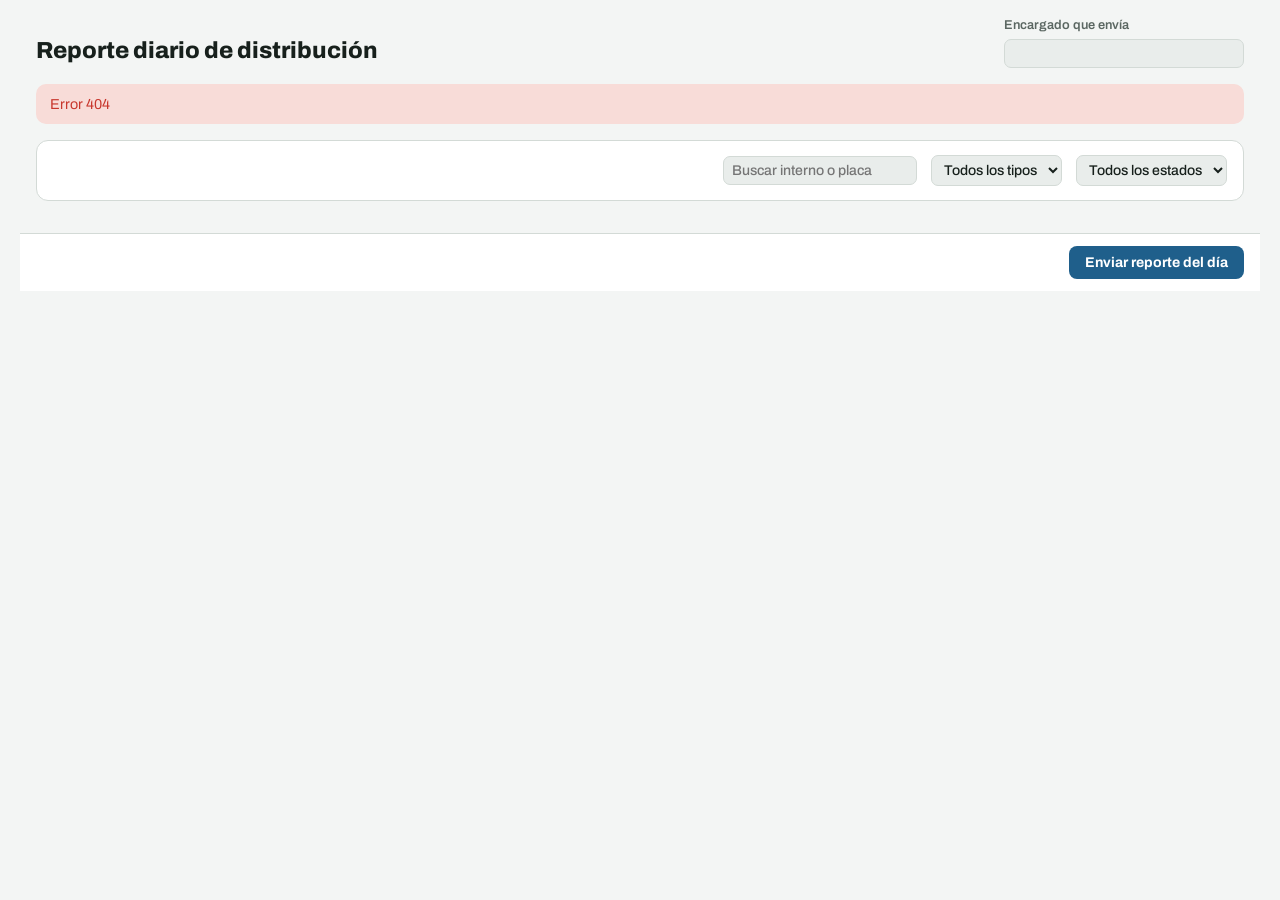
==== static/index.html @ 4ac9831a "Por terminal: arrastrar bus para cambiar terminal y doble click para cambiar estado Co-Authored-By: " ====
<!doctype html>
<html lang="es">
<head>
<meta charset="utf-8">
<meta name="viewport" content="width=device-width,initial-scale=1,viewport-fit=cover">
<title>Reporte diario · Control de Flota</title>
<link rel="preconnect" href="https://fonts.googleapis.com">
<link rel="stylesheet" href="https://fonts.googleapis.com/css2?family=Archivo:wght@400;500;600;700;800&family=IBM+Plex+Mono:wght@400;500;600&display=swap">
<link rel="stylesheet" href="/static/base.css">
<style>
.head{display:flex;flex-wrap:wrap;gap:12px 24px;align-items:flex-end;justify-content:space-between}
.head h1{font-size:1.45rem;font-weight:800}
.head .fecha{font:600 1rem var(--f-mono)}
.sum{display:flex;gap:8px;flex-wrap:wrap;align-items:center}
.tools{display:flex;flex-wrap:wrap;gap:10px 14px;align-items:center;justify-content:space-between}
.tools .row{align-items:center}
.cambio{box-shadow:inset 3px 0 0 var(--warn)}
.send{position:sticky;bottom:0;z-index:10;background:var(--surface);border-top:1px solid var(--line);margin:0 -16px -48px;padding:12px 16px;display:flex;gap:12px;align-items:center;justify-content:space-between;flex-wrap:wrap}

/* A · Tabla */
#vA td select,#vA td input{width:100%}
#vA td.obs{min-width:180px}
#vA tr.mt td:first-child{box-shadow:inset 3px 0 0 var(--mt)}
#vA tr.ok td:first-child{box-shadow:inset 3px 0 0 var(--ok)}

/* B · Tarjetas */
#vB{display:grid;grid-template-columns:repeat(auto-fill,minmax(220px,1fr));gap:10px}
.bus{background:var(--surface);border:1px solid var(--line);border-radius:12px;padding:10px 12px;display:flex;flex-direction:column;gap:8px;border-top:4px solid var(--ok)}
.bus.mt{border-top-color:var(--mt)}
.bus .t{display:flex;justify-content:space-between;align-items:baseline;gap:8px}
.bus .t b{font:700 1.3rem var(--f-mono)}
.bus .t span{font-size:.78rem;color:var(--muted)}
.seg{display:grid;grid-template-columns:1fr 1fr;border:1px solid var(--line);border-radius:8px;overflow:hidden}
.seg button{border:0;background:var(--surface2);color:var(--muted);font:700 .8rem var(--f-display);padding:8px 4px;cursor:pointer}
.seg button.on.o{background:var(--ok);color:#fff}
.seg button.on.m{background:var(--mt);color:#fff}
.bus input{width:100%}
.bus select{width:100%}

/* C · Por terminal */
#vC{display:grid;grid-template-columns:repeat(auto-fit,minmax(250px,1fr));gap:12px}
.col{background:var(--surface);border:1px solid var(--line);border-radius:12px;padding:10px;display:flex;flex-direction:column;gap:8px;min-height:120px}
.col h3{font-size:.95rem;display:flex;justify-content:space-between;align-items:center;gap:8px}
.col h3 small{font:500 .8rem var(--f-mono);color:var(--muted)}
.col .bar{height:6px;border-radius:3px;background:var(--mt-bg);overflow:hidden}
.col .bar i{display:block;height:100%;background:var(--ok)}
.chips{display:flex;flex-wrap:wrap;gap:6px}
.chip{font:600 .82rem var(--f-mono);border-radius:7px;padding:5px 8px;cursor:grab;border:1px solid transparent;touch-action:manipulation;user-select:none;-webkit-user-select:none;-webkit-touch-callout:none}
.chip.arrastrando{opacity:.35}
.fantasma{position:fixed;z-index:50;pointer-events:none;transform:translate(-50%,-50%) scale(1.15);box-shadow:0 6px 18px rgb(0 0 0 / .25)}
.col.destino{outline:2px dashed var(--accent);outline-offset:-2px;background:var(--accent-bg)}
.chip.ok{background:var(--ok-bg);color:var(--ok)}
.chip.mt{background:var(--mt-bg);color:var(--mt)}
.chip.ch{border-color:var(--warn)}
.chip.obs::after{content:"•";margin-left:3px}
.leyenda{display:flex;gap:12px;flex-wrap:wrap;font-size:.8rem;color:var(--muted)}
fieldset[disabled] .seg button,fieldset[disabled] .chip{cursor:default}
fieldset{border:0;padding:0;margin:0;min-width:0}
@media (max-width:640px){.send{padding:8px 16px;gap:6px}.send .note{display:none}.send .btn{width:100%;justify-content:center}.send .row{width:100%}}
</style>
</head>
<body>
<div class="wrap">
  <section class="head">
    <div>
      <h1>Reporte diario de distribución</h1>
      <div class="fecha" id="fecha"></div>
    </div>
    <div class="row">
      <label class="f">Encargado que envía<input id="encargado" maxlength="120" style="min-width:240px"></label>
      <label class="f" id="l-fecha" hidden>Fecha (administrador)<input type="date" id="sel-fecha"></label>
    </div>
  </section>
  <div id="estado" class="msg info" hidden></div>

  <section class="card pad tools">
    <p class="note" id="desc" style="margin:0;flex:1 1 300px"></p>
    <div class="row">
      <input type="search" id="buscar" placeholder="Buscar interno o placa" aria-label="Buscar">
      <select id="f-tipo" aria-label="Tipo de bus"><option value="">Todos los tipos</option></select>
      <select id="f-estado" aria-label="Estado"><option value="">Todos los estados</option><option>Operativo</option><option>Mantenimiento</option></select>
    </div>
  </section>

  <fieldset id="fs">
    <div id="vA" class="card scroll" hidden></div>
    <div id="vB" hidden></div>
    <div id="vC" hidden></div>
  </fieldset>

  <div class="send">
    <div class="sum" id="sum"></div>
    <div class="row" style="align-items:center"><span class="note" id="cambios"></span><button class="btn" id="enviar">Enviar reporte del día</button></div>
  </div>
</div>

<dialog id="dlg"><form method="dialog" style="display:flex;flex-direction:column;gap:10px">
  <h3 id="d-t"></h3><p class="note" id="d-s"></p>
  <label class="f">Terminal Real<select id="d-term"></select></label>
  <label class="f">Estado<select id="d-est"></select></label>
  <label class="f">Observación<input id="d-obs" maxlength="500"></label>
  <div class="row"><button class="btn" value="ok">Aplicar</button><button class="btn sec" value="cancel">Cancelar</button></div>
</form></dialog>

<script src="/static/comun.js"></script>
<script>
const DESC = {
  A: "Propuesta A: tabla igual a la hoja Base. Rápida en computador; cada fila se edita en línea con listas desplegables.",
  B: "Propuesta B: una tarjeta por bus con botón grande Operativo / Mantenimiento. Pensada para celular en el patio.",
  C: "Arrastra un bus a otra terminal para moverlo. Doble click cambia Operativo / Mantenimiento. Un click abre el detalle (observación). En celular: mantén presionado y arrastra.",
};
let yo, datos, filas = [], original = {}, vista = "C";  // interfaz elegida: C · Por terminal (A y B quedan en el historial de git)
const $ = id => document.getElementById(id);
const llave = f => f.terminal_real + "|" + f.operativo + "|" + (f.observacion || "");
const opts = (lista, v) => lista.map(o => `<option ${o === v ? "selected" : ""}>${esc(o)}</option>`).join("");

async function cargar(fecha) {
  datos = await api("/api/reporte" + (fecha ? "?fecha=" + fecha : ""));
  filas = datos.filas;
  original = Object.fromEntries(filas.map(f => [f.interno, llave(f)]));
  $("fecha").textContent = diaSemana(datos.fecha) + " " + fmtFecha(datos.fecha);
  $("sel-fecha").value = datos.fecha;
  const tipos = [...new Set(filas.map(f => f.tipo_bus))].sort();
  $("f-tipo").innerHTML = '<option value="">Todos los tipos</option>' + tipos.map(t => `<option>${esc(t)}</option>`).join("");
  const est = $("estado");
  est.hidden = false;
  if (datos.existe) {
    const r = datos.reporte;
    est.className = "msg ok";
    est.textContent = `Reporte enviado a las ${r.hora} por ${r.encargado}` + (r.modificado_por ? ` · corregido por ${r.modificado_por}` : "") +
      (datos.puede_editar ? ". Como administrador puedes corregirlo." : ". Ya no se puede modificar; solo un administrador puede corregirlo.");
    $("encargado").value = r.encargado;
  } else {
    est.className = "msg info";
    est.textContent = datos.prellenado_desde
      ? `Datos prellenados con el reporte del ${diaSemana(datos.prellenado_desde)} ${fmtFecha(datos.prellenado_desde)}. Cambia solo lo que se movió y envía.`
      : "Primer reporte: datos prellenados con la distribución del Excel (Patio Real / Observación).";
    $("encargado").value = yo.nombre;
  }
  $("fs").disabled = !datos.puede_editar;
  $("encargado").disabled = !datos.puede_editar;
  $("enviar").hidden = !datos.puede_editar;
  $("enviar").textContent = datos.existe ? "Guardar corrección" : "Enviar reporte del día";
  pintar();
}

function visibles() {
  const q = $("buscar").value.trim().toUpperCase(), t = $("f-tipo").value, e = $("f-estado").value;
  return filas.filter(f => (!q || f.interno.includes(q) || f.placa.includes(q)) && (!t || f.tipo_bus === t) && (!e || f.operativo === e));
}

function resumen() {
  const op = filas.filter(f => f.operativo === "Operativo").length, mt = filas.length - op;
  const ch = filas.filter(f => original[f.interno] !== llave(f)).length;
  $("sum").innerHTML = `<span class="pill p-info">${filas.length} buses</span><span class="pill p-ok"><i></i>${op} operativos</span><span class="pill p-mt"><i></i>${mt} en mantenimiento</span>`;
  $("cambios").textContent = ch ? `${ch} cambio${ch > 1 ? "s" : ""} respecto al día anterior` : "Sin cambios respecto al día anterior";
}

function cambiar(interno, campo, valor) {
  const f = filas.find(x => x.interno === interno);
  f[campo] = valor;
  if (campo === "observacion") { resumen(); return; }  // sin repintar, para no perder el foco
  pintar();
}

function pintar() {
  ["A", "B", "C"].forEach(v => $("v" + v).hidden = v !== vista);
  $("desc").textContent = DESC[vista];
  const vs = visibles(), T = datos.terminales, E = datos.estados;
  const ch = f => original[f.interno] !== llave(f);
  if (vista === "A") {
    $("vA").innerHTML = `<table><thead><tr><th>Placa</th><th>Interno</th><th>Tipo bus</th><th>Tipo flota</th><th>Marca chasis</th><th>Terminal OP</th><th>Terminal Real</th><th>Operativo</th><th>Observación</th></tr></thead><tbody>` +
      vs.map(f => `<tr class="${f.operativo === "Operativo" ? "ok" : "mt"} ${ch(f) ? "cambio" : ""}" data-i="${esc(f.interno)}">
        <td class="mono">${esc(f.placa)}</td><td class="mono"><b>${esc(f.interno)}</b></td><td>${esc(f.tipo_bus)}</td><td>${esc(f.tipo_flota)}</td><td>${esc(f.marca_chasis)}</td><td>${esc(f.terminal_op)}</td>
        <td><select data-c="terminal_real" aria-label="Terminal Real ${esc(f.interno)}">${opts(T, f.terminal_real)}</select></td>
        <td><select data-c="operativo" aria-label="Estado ${esc(f.interno)}">${opts(E, f.operativo)}</select></td>
        <td class="obs"><input data-c="observacion" value="${esc(f.observacion)}" maxlength="500" aria-label="Observación ${esc(f.interno)}"></td></tr>`).join("") +
      `</tbody></table>`;
  } else if (vista === "B") {
    $("vB").innerHTML = vs.map(f => `<article class="bus ${f.operativo === "Operativo" ? "" : "mt"} ${ch(f) ? "cambio" : ""}" data-i="${esc(f.interno)}">
      <div class="t"><b>${esc(f.interno)}</b><span>${esc(f.placa)} · ${esc(f.tipo_bus)} · ${esc(f.marca_chasis)}</span></div>
      <div class="seg"><button type="button" class="o ${f.operativo === "Operativo" ? "on" : ""}" data-e="Operativo">Operativo</button><button type="button" class="m ${f.operativo === "Mantenimiento" ? "on" : ""}" data-e="Mantenimiento">Mantenimiento</button></div>
      <select data-c="terminal_real" aria-label="Terminal Real">${opts(T, f.terminal_real)}</select>
      <input data-c="observacion" value="${esc(f.observacion)}" placeholder="Observación" maxlength="500"></article>`).join("") || '<p class="note">Sin buses con ese filtro.</p>';
  } else {
    $("vC").innerHTML = T.map(t => {
      const g = vs.filter(f => f.terminal_real === t), op = g.filter(f => f.operativo === "Operativo").length;
      return `<section class="col" data-t="${esc(t)}"><h3>${esc(t)} <small>${op}/${g.length} operativos</small></h3>
        <div class="bar"><i style="width:${g.length ? op / g.length * 100 : 0}%"></i></div>
        <div class="chips">${g.map(f => `<button type="button" class="chip ${f.operativo === "Operativo" ? "ok" : "mt"} ${ch(f) ? "ch" : ""} ${f.observacion ? "obs" : ""}" data-i="${esc(f.interno)}" title="${esc(f.placa + " · " + f.tipo_bus + (f.observacion ? " · " + f.observacion : ""))}">${esc(f.interno)}</button>`).join("") || '<span class="note">Sin buses</span>'}</div></section>`;
    }).join("") + `<p class="note leyenda" style="grid-column:1/-1"><span class="pill p-ok"><i></i>Operativo</span><span class="pill p-mt"><i></i>Mantenimiento</span><span>Arrastra un bus a otra terminal para moverlo · doble click cambia Operativo / Mantenimiento · un click abre el detalle · borde amarillo: cambió respecto al día anterior · punto: tiene observación</span></p>`;
  }
  resumen();
}

// Eventos (delegados)
document.addEventListener("change", e => {
  const c = e.target.dataset.c, tr = e.target.closest("[data-i]");
  if (c && tr) cambiar(tr.dataset.i, c, e.target.value);
});
$("vB").addEventListener("click", e => {
  const b = e.target.closest("button[data-e]");
  if (b && !$("fs").disabled) cambiar(b.closest("[data-i]").dataset.i, "operativo", b.dataset.e);
});
let editando, tClick, arrastre = null, sinClick = false;
function abrirDetalle(interno) {
  editando = filas.find(f => f.interno === interno);
  $("d-t").textContent = "Bus " + editando.interno;
  $("d-s").textContent = `${editando.placa} · ${editando.tipo_bus} · ${editando.tipo_flota} · ${editando.marca_chasis}`;
  $("d-term").innerHTML = opts(datos.terminales, editando.terminal_real);
  $("d-est").innerHTML = opts(datos.estados, editando.operativo);
  $("d-obs").value = editando.observacion || "";
  $("dlg").showModal();
}
// Un click abre el detalle (espera un instante por si es doble click); doble click alterna el estado.
$("vC").addEventListener("click", e => {
  const b = e.target.closest(".chip");
  if (!b || $("fs").disabled) return;
  if (sinClick) { sinClick = false; return; }
  clearTimeout(tClick);
  if (e.detail > 1) return;
  tClick = setTimeout(() => abrirDetalle(b.dataset.i), 260);
});
$("vC").addEventListener("dblclick", e => {
  const b = e.target.closest(".chip");
  if (!b || $("fs").disabled) return;
  clearTimeout(tClick);
  const f = filas.find(x => x.interno === b.dataset.i);
  cambiar(f.interno, "operativo", f.operativo === "Operativo" ? "Mantenimiento" : "Operativo");
});
// Arrastrar: con mouse al mover; en pantalla táctil, manteniendo presionado medio segundo.
$("vC").addEventListener("pointerdown", e => {
  const b = e.target.closest(".chip");
  if (!b || $("fs").disabled || e.button > 0) return;
  arrastre = {b, x: e.clientX, y: e.clientY, activo: false, tactil: e.pointerType !== "mouse"};
  if (arrastre.tactil) arrastre.t = setTimeout(() => iniciarArrastre(e.clientX, e.clientY), 450);
});
function iniciarArrastre(x, y) {
  if (!arrastre) return;
  arrastre.activo = true;
  clearTimeout(tClick);
  const g = arrastre.b.cloneNode(true);
  g.classList.add("fantasma"); g.style.left = x + "px"; g.style.top = y + "px";
  document.body.appendChild(g); arrastre.g = g;
  arrastre.b.classList.add("arrastrando");
  if (navigator.vibrate) navigator.vibrate(20);
}
function columnaEn(x, y) { const el = document.elementFromPoint(x, y); return el && el.closest("#vC .col"); }
document.addEventListener("pointermove", e => {
  if (!arrastre) return;
  const d = Math.hypot(e.clientX - arrastre.x, e.clientY - arrastre.y);
  if (!arrastre.activo) {
    if (arrastre.tactil) { if (d > 10) { clearTimeout(arrastre.t); arrastre = null; } return; }  // estaba desplazando la página
    if (d < 6) return;
    iniciarArrastre(e.clientX, e.clientY);
  }
  arrastre.g.style.left = e.clientX + "px"; arrastre.g.style.top = e.clientY + "px";
  document.querySelectorAll("#vC .col.destino").forEach(c => c.classList.remove("destino"));
  const c = columnaEn(e.clientX, e.clientY);
  if (c) c.classList.add("destino");
});
document.addEventListener("touchmove", e => { if (arrastre && arrastre.activo) e.preventDefault(); }, {passive: false});
function terminarArrastre(e, soltar) {
  if (!arrastre) return;
  clearTimeout(arrastre.t);
  const a = arrastre; arrastre = null;
  if (!a.activo) return;
  sinClick = true; setTimeout(() => sinClick = false, 400);
  a.g.remove(); a.b.classList.remove("arrastrando");
  document.querySelectorAll("#vC .col.destino").forEach(c => c.classList.remove("destino"));
  const c = soltar && columnaEn(e.clientX, e.clientY);
  if (c && c.dataset.t) cambiar(a.b.dataset.i, "terminal_real", c.dataset.t);
}
document.addEventListener("pointerup", e => terminarArrastre(e, true));
document.addEventListener("pointercancel", e => terminarArrastre(e, false));
$("vC").addEventListener("contextmenu", e => { if (e.target.closest(".chip")) e.preventDefault(); });
$("dlg").addEventListener("close", () => {
  if ($("dlg").returnValue !== "ok" || !editando) return;
  Object.assign(editando, {terminal_real: $("d-term").value, operativo: $("d-est").value, observacion: $("d-obs").value});
  pintar();
});
["buscar", "f-tipo", "f-estado"].forEach(id => $(id).addEventListener("input", pintar));
$("sel-fecha").addEventListener("change", e => e.target.value && cargar(e.target.value).catch(x => alert(x.message)));

$("enviar").onclick = async () => {
  const nombre = $("encargado").value.trim();
  if (!nombre) { alert("Escribe el nombre del encargado que envía el reporte."); return; }
  const msg = datos.existe ? "¿Guardar la corrección de este reporte?" : `¿Enviar el reporte del ${fmtFecha(datos.fecha)}? Solo se permite un envío por día.`;
  if (!confirm(msg)) return;
  $("enviar").disabled = true;
  try {
    await api("/api/reporte", {fecha: datos.fecha, encargado: nombre,
      filas: filas.map(f => ({interno: f.interno, terminal_real: f.terminal_real, operativo: f.operativo, observacion: f.observacion}))});
    await cargar(datos.fecha);
    window.scrollTo({top: 0, behavior: "smooth"});
  } catch (x) { alert(x.message); }
  $("enviar").disabled = false;
};
window.addEventListener("beforeunload", e => {
  if (datos && datos.puede_editar && !datos.existe && filas.some(f => original[f.interno] !== llave(f))) e.preventDefault();
});

(async () => {
  try {
    yo = await barra("/");
    if (yo.rol === "admin") { $("l-fecha").hidden = false; }
    $("sel-fecha").max = new Date().toISOString().slice(0, 10);
    await cargar();
  } catch (x) { $("estado").hidden = false; $("estado").className = "msg err"; $("estado").textContent = x.message; }
})();
</script>
</body>
</html>
---- static/base.css ----
:root{
  --bg:#f3f5f4; --surface:#ffffff; --surface2:#e9edeb; --fg:#17201c; --muted:#5b6762; --line:#d3dad6;
  --accent:#1f5f8b; --accent-fg:#ffffff; --accent-bg:#dbe9f3;
  --ok:#1e8a4c; --ok-bg:#dcf1e4; --mt:#c8372d; --mt-bg:#f8dcd8; --warn:#a87900; --warn-bg:#fbf0cc;
  --t1:#1f5f8b; --t2:#7a4fb0; --t3:#c06a12; --t4:#6b7470;
  --f-display:"Archivo","Helvetica Neue",Arial,sans-serif;
  --f-mono:"IBM Plex Mono",ui-monospace,Menlo,Consolas,monospace;
}
@media (prefers-color-scheme: dark){:root:not([data-theme="light"]){
  --bg:#101513; --surface:#18201d; --surface2:#212b27; --fg:#e6ece9; --muted:#97a39e; --line:#2e3a35;
  --accent:#6fb2e0; --accent-fg:#0d1a24; --accent-bg:#1a2d3b;
  --ok:#4cc97f; --ok-bg:#173826; --mt:#f0705f; --mt-bg:#43201c; --warn:#f0c33c; --warn-bg:#3b3114;
  --t1:#6fb2e0; --t2:#b38ee6; --t3:#f0a050; --t4:#9aa5a0; color-scheme:dark }}
:root[data-theme="dark"]{
  --bg:#101513; --surface:#18201d; --surface2:#212b27; --fg:#e6ece9; --muted:#97a39e; --line:#2e3a35;
  --accent:#6fb2e0; --accent-fg:#0d1a24; --accent-bg:#1a2d3b;
  --ok:#4cc97f; --ok-bg:#173826; --mt:#f0705f; --mt-bg:#43201c; --warn:#f0c33c; --warn-bg:#3b3114;
  --t1:#6fb2e0; --t2:#b38ee6; --t3:#f0a050; --t4:#9aa5a0; color-scheme:dark }
*{box-sizing:border-box}
[hidden]{display:none!important}
html{-webkit-text-size-adjust:100%}
body{margin:0;background:var(--bg);color:var(--fg);font-family:var(--f-display);font-size:15px;line-height:1.45}
.wrap{max-width:1240px;margin:0 auto;padding-block:16px 48px;padding-left:max(16px,env(safe-area-inset-left,0px));padding-right:max(16px,env(safe-area-inset-right,0px));display:flex;flex-direction:column;gap:16px}
h1,h2,h3{margin:0;text-wrap:balance}
.mono{font-family:var(--f-mono);font-variant-numeric:tabular-nums}
.muted{color:var(--muted)}
.note{font-size:.85rem;color:var(--muted);margin:0}

/* Barra superior */
.top{position:sticky;top:0;z-index:20;background:var(--surface);border-bottom:1px solid var(--line)}
.top .in{max-width:1240px;margin:0 auto;padding:10px 16px;display:flex;gap:12px 20px;align-items:center;flex-wrap:wrap}
.brand{font-weight:800;font-size:1.05rem;letter-spacing:-.01em;display:flex;gap:8px;align-items:center}
.brand svg{width:22px;height:22px;color:var(--accent)}
.nav{display:flex;gap:4px;flex-wrap:wrap}
.nav a{color:var(--fg);text-decoration:none;font-weight:600;font-size:.9rem;padding:6px 12px;border-radius:8px}
.nav a[aria-current="page"]{background:var(--accent-bg);color:var(--accent)}
.who{margin-left:auto;display:flex;gap:8px;align-items:center;font-size:.85rem;color:var(--muted)}
.linkbtn{background:none;border:0;color:var(--accent);font:600 .85rem var(--f-display);cursor:pointer;padding:4px}

.card{background:var(--surface);border:1px solid var(--line);border-radius:12px}
.pad{padding:14px 16px}
.tabs{display:flex;gap:6px;flex-wrap:wrap}
.tabs button{font:600 .9rem var(--f-display);border:1px solid var(--line);background:var(--surface2);color:var(--fg);padding:8px 14px;border-radius:999px;cursor:pointer}
.tabs button[aria-selected="true"]{background:var(--accent);color:var(--accent-fg);border-color:var(--accent)}
.btn{font:700 .88rem var(--f-display);border:0;border-radius:8px;padding:9px 16px;cursor:pointer;background:var(--accent);color:var(--accent-fg);white-space:nowrap;text-decoration:none;display:inline-flex;align-items:center;gap:6px}
.btn.sec{background:var(--surface2);color:var(--fg);border:1px solid var(--line)}
.btn[disabled]{opacity:.5;cursor:default}
button:focus-visible,select:focus-visible,input:focus-visible,a:focus-visible{outline:2px solid var(--accent);outline-offset:2px}
select,input,textarea{font:500 .88rem var(--f-display);color:var(--fg);background:var(--surface2);border:1px solid var(--line);border-radius:7px;padding:6px 8px;max-width:100%}
label.f{display:flex;flex-direction:column;gap:4px;font-size:.8rem;color:var(--muted);font-weight:600}
.row{display:flex;flex-wrap:wrap;gap:10px 14px;align-items:flex-end}
.pill{display:inline-flex;align-items:center;gap:6px;font:600 .78rem var(--f-display);padding:3px 10px;border-radius:999px;white-space:nowrap}
.pill i{width:8px;height:8px;border-radius:50%;display:inline-block;background:currentColor}
.p-ok{background:var(--ok-bg);color:var(--ok)} .p-mt{background:var(--mt-bg);color:var(--mt)}
.p-warn{background:var(--warn-bg);color:var(--warn)} .p-info{background:var(--accent-bg);color:var(--accent)}
.msg{padding:10px 14px;border-radius:10px;font-size:.9rem}
.msg.ok{background:var(--ok-bg);color:var(--ok)} .msg.err{background:var(--mt-bg);color:var(--mt)}
.msg.info{background:var(--accent-bg);color:var(--accent)} .msg.warn{background:var(--warn-bg);color:var(--warn)}
.scroll{overflow-x:auto;-webkit-overflow-scrolling:touch}
table{border-collapse:collapse;width:100%}
th,td{text-align:left;padding:7px 8px;border-bottom:1px solid var(--line);font-size:.86rem;vertical-align:middle}
th{font-size:.74rem;text-transform:uppercase;letter-spacing:.05em;color:var(--muted);font-weight:700;background:var(--surface);position:sticky;top:0}
dialog{border:1px solid var(--line);border-radius:12px;background:var(--surface);color:var(--fg);padding:18px;max-width:min(420px,calc(100vw - 32px))}
dialog::backdrop{background:rgb(0 0 0 / .4)}
.kpis{display:grid;grid-template-columns:repeat(auto-fit,minmax(150px,1fr));gap:10px}
.kpi{background:var(--surface);border:1px solid var(--line);border-radius:12px;padding:12px 14px}
.kpi span{display:block;font-size:.74rem;text-transform:uppercase;letter-spacing:.06em;color:var(--muted);font-weight:700}
.kpi b{font:700 1.7rem var(--f-mono);font-variant-numeric:tabular-nums}
.kpi small{display:block;color:var(--muted);font-size:.8rem}
@media (max-width:640px){.top{position:static}.who{margin-left:0;flex-wrap:wrap}}
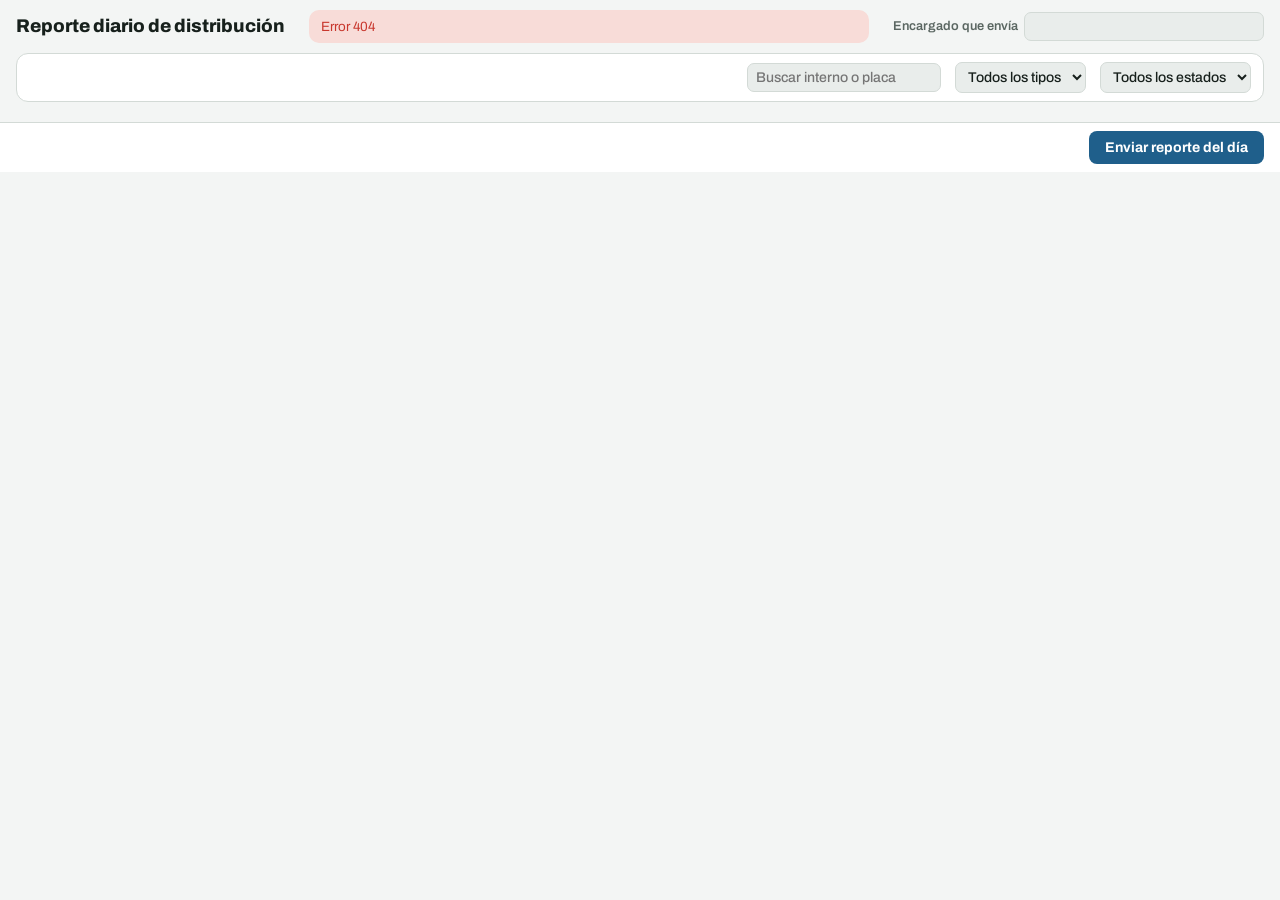
==== commit 133733ee: "Por terminal a pantalla completa: columnas proporcionales a la cantidad de buses Co-Authored-By: Cla" ====
--- a/static/index.html
+++ b/static/index.html
@@ -57,21 +57,42 @@
 fieldset[disabled] .seg button,fieldset[disabled] .chip{cursor:default}
 fieldset{border:0;padding:0;margin:0;min-width:0}
 @media (max-width:640px){.send{padding:8px 16px;gap:6px}.send .note{display:none}.send .btn{width:100%;justify-content:center}.send .row{width:100%}}
+
+/* Pantalla completa para la vista Por terminal */
+.wrap.ancha{max-width:none;gap:10px;padding-block:10px 0}
+.head{align-items:center;flex-wrap:nowrap}
+.head .tit{display:flex;flex-direction:column;flex:none}
+.head h1{font-size:1.15rem}
+.head .fecha{font-size:.88rem}
+.head #estado{flex:1 1 auto;padding:7px 12px;font-size:.84rem;min-width:0}
+.head .row{flex:none}
+.head label.f{flex-direction:row;align-items:center;gap:6px}
+.tools.card.pad{padding:8px 12px}
+@media (max-width:900px){.head{flex-wrap:wrap}.head #estado{flex-basis:100%;order:3}.head .row{flex:1 1 100%}.head label.f{flex-direction:column;align-items:stretch}.head input{min-width:0 !important;width:100%}}
+#vC{display:flex !important;gap:10px;align-items:stretch}
+#vC[hidden]{display:none !important}
+#vC .col{flex-basis:0;min-width:170px;min-height:calc(100vh - 250px)}
+#vC .chips{display:grid;grid-template-columns:repeat(auto-fill,minmax(clamp(54px,4.2vw,84px),1fr));gap:clamp(4px,.4vw,8px);align-content:start;flex:1}
+#vC .chip{padding:clamp(5px,.55vw,11px) 0;text-align:center;font-size:clamp(.8rem,.95vw,1.08rem)}
+#vC .col h3{font-size:clamp(.95rem,1vw,1.15rem);flex-wrap:wrap}
+#vC .col h3 small{white-space:nowrap}
+@media (max-width:700px){#vC{flex-direction:column}#vC .col{flex:none !important;min-height:0;min-width:0}}
+.send{margin:0 -16px;padding:8px 16px}
 </style>
 </head>
 <body>
-<div class="wrap">
+<div class="wrap ancha">
   <section class="head">
-    <div>
+    <div class="tit">
       <h1>Reporte diario de distribución</h1>
       <div class="fecha" id="fecha"></div>
     </div>
+    <div id="estado" class="msg info" hidden></div>
     <div class="row">
       <label class="f">Encargado que envía<input id="encargado" maxlength="120" style="min-width:240px"></label>
       <label class="f" id="l-fecha" hidden>Fecha (administrador)<input type="date" id="sel-fecha"></label>
     </div>
   </section>
-  <div id="estado" class="msg info" hidden></div>
 
   <section class="card pad tools">
     <p class="note" id="desc" style="margin:0;flex:1 1 300px"></p>
@@ -107,7 +128,7 @@
 const DESC = {
   A: "Propuesta A: tabla igual a la hoja Base. Rápida en computador; cada fila se edita en línea con listas desplegables.",
   B: "Propuesta B: una tarjeta por bus con botón grande Operativo / Mantenimiento. Pensada para celular en el patio.",
-  C: "Arrastra un bus a otra terminal para moverlo. Doble click cambia Operativo / Mantenimiento. Un click abre el detalle (observación). En celular: mantén presionado y arrastra.",
+  C: "Arrastra un bus a otra terminal para moverlo. Doble click cambia Operativo / Mantenimiento. Un click abre el detalle (observación). En celular: mantén presionado y arrastra. Borde amarillo: cambió respecto al día anterior; punto: tiene observación.",
 };
 let yo, datos, filas = [], original = {}, vista = "C";  // interfaz elegida: C · Por terminal (A y B quedan en el historial de git)
 const $ = id => document.getElementById(id);
@@ -185,10 +206,10 @@
   } else {
     $("vC").innerHTML = T.map(t => {
       const g = vs.filter(f => f.terminal_real === t), op = g.filter(f => f.operativo === "Operativo").length;
-      return `<section class="col" data-t="${esc(t)}"><h3>${esc(t)} <small>${op}/${g.length} operativos</small></h3>
+      return `<section class="col" data-t="${esc(t)}" style="flex-grow:${Math.max(g.length, 8)}"><h3>${esc(t)} <small>${op}/${g.length} operativos</small></h3>
         <div class="bar"><i style="width:${g.length ? op / g.length * 100 : 0}%"></i></div>
         <div class="chips">${g.map(f => `<button type="button" class="chip ${f.operativo === "Operativo" ? "ok" : "mt"} ${ch(f) ? "ch" : ""} ${f.observacion ? "obs" : ""}" data-i="${esc(f.interno)}" title="${esc(f.placa + " · " + f.tipo_bus + (f.observacion ? " · " + f.observacion : ""))}">${esc(f.interno)}</button>`).join("") || '<span class="note">Sin buses</span>'}</div></section>`;
-    }).join("") + `<p class="note leyenda" style="grid-column:1/-1"><span class="pill p-ok"><i></i>Operativo</span><span class="pill p-mt"><i></i>Mantenimiento</span><span>Arrastra un bus a otra terminal para moverlo · doble click cambia Operativo / Mantenimiento · un click abre el detalle · borde amarillo: cambió respecto al día anterior · punto: tiene observación</span></p>`;
+    }).join("");
   }
   resumen();
 }
--- a/static/base.css
+++ b/static/base.css
@@ -28,7 +28,7 @@
 
 /* Barra superior */
 .top{position:sticky;top:0;z-index:20;background:var(--surface);border-bottom:1px solid var(--line)}
-.top .in{max-width:1240px;margin:0 auto;padding:10px 16px;display:flex;gap:12px 20px;align-items:center;flex-wrap:wrap}
+.top .in{max-width:none;margin:0 auto;padding:10px 16px;display:flex;gap:12px 20px;align-items:center;flex-wrap:wrap}
 .brand{font-weight:800;font-size:1.05rem;letter-spacing:-.01em;display:flex;gap:8px;align-items:center}
 .brand svg{width:22px;height:22px;color:var(--accent)}
 .nav{display:flex;gap:4px;flex-wrap:wrap}
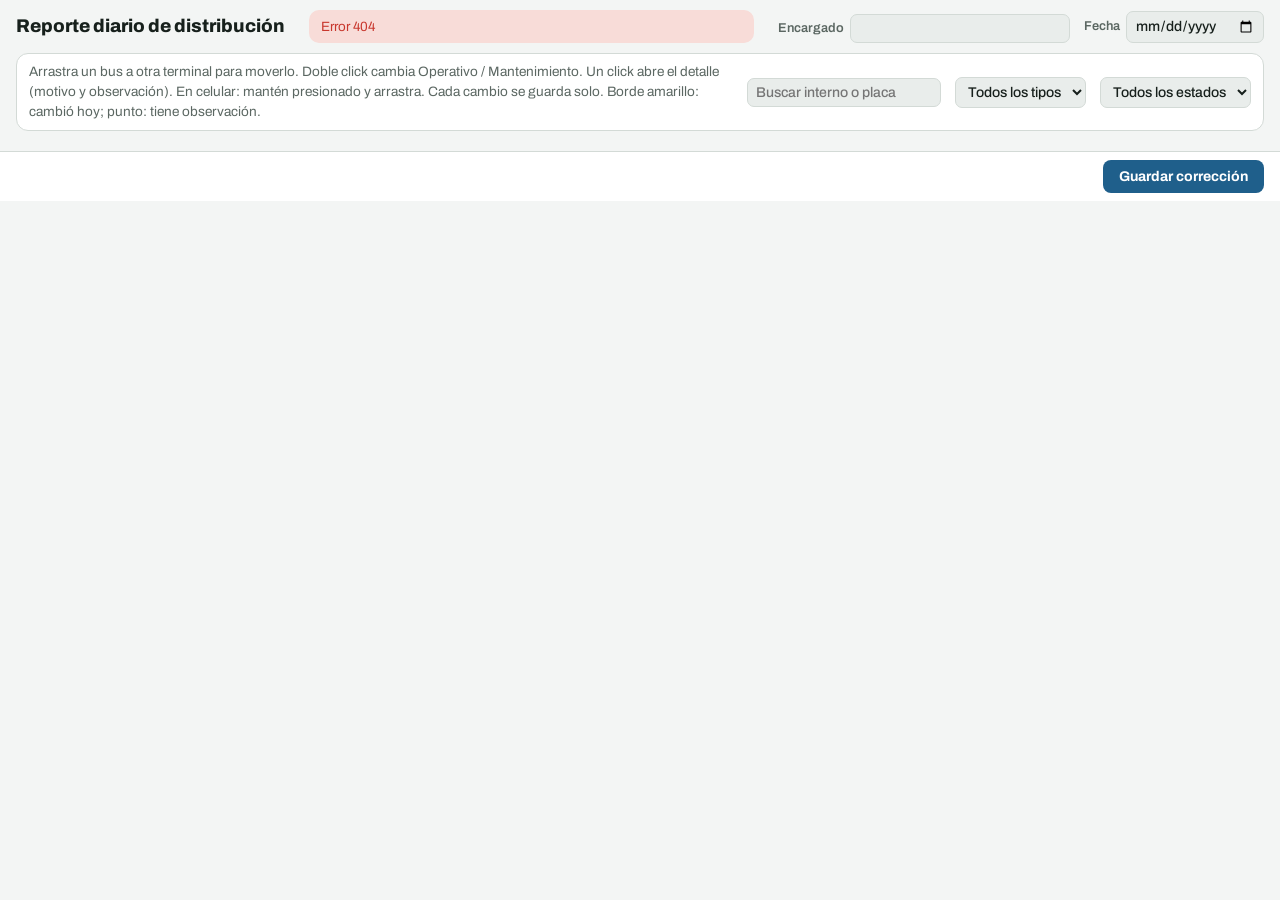
==== commit 9ea4e90a: "Guardado automático, historial de cambios, estado por fecha y hora, motivos de mantenimiento y perfi" ====
--- a/static/index.html
+++ b/static/index.html
@@ -8,76 +8,43 @@
 <link rel="stylesheet" href="https://fonts.googleapis.com/css2?family=Archivo:wght@400;500;600;700;800&family=IBM+Plex+Mono:wght@400;500;600&display=swap">
 <link rel="stylesheet" href="/static/base.css">
 <style>
-.head{display:flex;flex-wrap:wrap;gap:12px 24px;align-items:flex-end;justify-content:space-between}
-.head h1{font-size:1.45rem;font-weight:800}
-.head .fecha{font:600 1rem var(--f-mono)}
+.wrap.ancha{max-width:none;gap:10px;padding-block:10px 0}
+.head{display:flex;gap:12px 24px;align-items:center;justify-content:space-between;flex-wrap:nowrap}
+.head .tit{display:flex;flex-direction:column;flex:none}
+.head h1{font-size:1.15rem;font-weight:800}
+.head .fecha{font:600 .88rem var(--f-mono)}
+.head #estado{flex:1 1 auto;padding:7px 12px;font-size:.84rem;min-width:0}
+.head .row{flex:none}
+.head label.f{flex-direction:row;align-items:center;gap:6px}
+@media (max-width:900px){.head{flex-wrap:wrap}.head #estado{flex-basis:100%;order:3}.head .row{flex:1 1 100%}.head label.f{flex-direction:column;align-items:stretch}.head input{min-width:0 !important;width:100%}}
+.tools{display:flex;flex-wrap:wrap;gap:10px 14px;align-items:center;justify-content:space-between}
+.tools.card.pad{padding:8px 12px}
+.tools .row{align-items:center}
+.invitado{background:var(--warn-bg);color:var(--warn);font-weight:700}
 .sum{display:flex;gap:8px;flex-wrap:wrap;align-items:center}
-.tools{display:flex;flex-wrap:wrap;gap:10px 14px;align-items:center;justify-content:space-between}
-.tools .row{align-items:center}
-.cambio{box-shadow:inset 3px 0 0 var(--warn)}
-.send{position:sticky;bottom:0;z-index:10;background:var(--surface);border-top:1px solid var(--line);margin:0 -16px -48px;padding:12px 16px;display:flex;gap:12px;align-items:center;justify-content:space-between;flex-wrap:wrap}
-
-/* A · Tabla */
-#vA td select,#vA td input{width:100%}
-#vA td.obs{min-width:180px}
-#vA tr.mt td:first-child{box-shadow:inset 3px 0 0 var(--mt)}
-#vA tr.ok td:first-child{box-shadow:inset 3px 0 0 var(--ok)}
-
-/* B · Tarjetas */
-#vB{display:grid;grid-template-columns:repeat(auto-fill,minmax(220px,1fr));gap:10px}
-.bus{background:var(--surface);border:1px solid var(--line);border-radius:12px;padding:10px 12px;display:flex;flex-direction:column;gap:8px;border-top:4px solid var(--ok)}
-.bus.mt{border-top-color:var(--mt)}
-.bus .t{display:flex;justify-content:space-between;align-items:baseline;gap:8px}
-.bus .t b{font:700 1.3rem var(--f-mono)}
-.bus .t span{font-size:.78rem;color:var(--muted)}
-.seg{display:grid;grid-template-columns:1fr 1fr;border:1px solid var(--line);border-radius:8px;overflow:hidden}
-.seg button{border:0;background:var(--surface2);color:var(--muted);font:700 .8rem var(--f-display);padding:8px 4px;cursor:pointer}
-.seg button.on.o{background:var(--ok);color:#fff}
-.seg button.on.m{background:var(--mt);color:#fff}
-.bus input{width:100%}
-.bus select{width:100%}
-
-/* C · Por terminal */
-#vC{display:grid;grid-template-columns:repeat(auto-fit,minmax(250px,1fr));gap:12px}
-.col{background:var(--surface);border:1px solid var(--line);border-radius:12px;padding:10px;display:flex;flex-direction:column;gap:8px;min-height:120px}
-.col h3{font-size:.95rem;display:flex;justify-content:space-between;align-items:center;gap:8px}
-.col h3 small{font:500 .8rem var(--f-mono);color:var(--muted)}
+.send{position:sticky;bottom:0;z-index:10;background:var(--surface);border-top:1px solid var(--line);margin:0 -16px;padding:8px 16px;display:flex;gap:12px;align-items:center;justify-content:space-between;flex-wrap:wrap}
+@media (max-width:640px){.send{gap:6px}.send .btn{width:100%;justify-content:center}.send .row{width:100%}}
+#guardado.pend{color:var(--warn);font-weight:700} #guardado.err{color:var(--mt);font-weight:700} #guardado.ok{color:var(--ok)}
+
+#vC{display:flex;gap:10px;align-items:stretch}
+.col{background:var(--surface);border:1px solid var(--line);border-radius:12px;padding:10px;display:flex;flex-direction:column;gap:8px;flex-basis:0;min-width:170px;min-height:calc(100vh - 250px)}
+.col h3{font-size:clamp(.95rem,1vw,1.15rem);display:flex;justify-content:space-between;align-items:center;gap:8px;flex-wrap:wrap}
+.col h3 small{font:500 .8rem var(--f-mono);color:var(--muted);white-space:nowrap}
 .col .bar{height:6px;border-radius:3px;background:var(--mt-bg);overflow:hidden}
 .col .bar i{display:block;height:100%;background:var(--ok)}
-.chips{display:flex;flex-wrap:wrap;gap:6px}
-.chip{font:600 .82rem var(--f-mono);border-radius:7px;padding:5px 8px;cursor:grab;border:1px solid transparent;touch-action:manipulation;user-select:none;-webkit-user-select:none;-webkit-touch-callout:none}
-.chip.arrastrando{opacity:.35}
-.fantasma{position:fixed;z-index:50;pointer-events:none;transform:translate(-50%,-50%) scale(1.15);box-shadow:0 6px 18px rgb(0 0 0 / .25)}
 .col.destino{outline:2px dashed var(--accent);outline-offset:-2px;background:var(--accent-bg)}
+.chips{display:grid;grid-template-columns:repeat(auto-fill,minmax(clamp(54px,4.2vw,84px),1fr));gap:clamp(4px,.4vw,8px);align-content:start;flex:1}
+.chip{font:600 clamp(.8rem,.95vw,1.08rem) var(--f-mono);border-radius:7px;padding:clamp(5px,.55vw,11px) 0;text-align:center;cursor:grab;border:1px solid transparent;touch-action:manipulation;user-select:none;-webkit-user-select:none;-webkit-touch-callout:none}
 .chip.ok{background:var(--ok-bg);color:var(--ok)}
 .chip.mt{background:var(--mt-bg);color:var(--mt)}
 .chip.ch{border-color:var(--warn)}
+.chip.pend{border-style:dashed;border-color:var(--accent)}
 .chip.obs::after{content:"•";margin-left:3px}
-.leyenda{display:flex;gap:12px;flex-wrap:wrap;font-size:.8rem;color:var(--muted)}
-fieldset[disabled] .seg button,fieldset[disabled] .chip{cursor:default}
-fieldset{border:0;padding:0;margin:0;min-width:0}
-@media (max-width:640px){.send{padding:8px 16px;gap:6px}.send .note{display:none}.send .btn{width:100%;justify-content:center}.send .row{width:100%}}
-
-/* Pantalla completa para la vista Por terminal */
-.wrap.ancha{max-width:none;gap:10px;padding-block:10px 0}
-.head{align-items:center;flex-wrap:nowrap}
-.head .tit{display:flex;flex-direction:column;flex:none}
-.head h1{font-size:1.15rem}
-.head .fecha{font-size:.88rem}
-.head #estado{flex:1 1 auto;padding:7px 12px;font-size:.84rem;min-width:0}
-.head .row{flex:none}
-.head label.f{flex-direction:row;align-items:center;gap:6px}
-.tools.card.pad{padding:8px 12px}
-@media (max-width:900px){.head{flex-wrap:wrap}.head #estado{flex-basis:100%;order:3}.head .row{flex:1 1 100%}.head label.f{flex-direction:column;align-items:stretch}.head input{min-width:0 !important;width:100%}}
-#vC{display:flex !important;gap:10px;align-items:stretch}
-#vC[hidden]{display:none !important}
-#vC .col{flex-basis:0;min-width:170px;min-height:calc(100vh - 250px)}
-#vC .chips{display:grid;grid-template-columns:repeat(auto-fill,minmax(clamp(54px,4.2vw,84px),1fr));gap:clamp(4px,.4vw,8px);align-content:start;flex:1}
-#vC .chip{padding:clamp(5px,.55vw,11px) 0;text-align:center;font-size:clamp(.8rem,.95vw,1.08rem)}
-#vC .col h3{font-size:clamp(.95rem,1vw,1.15rem);flex-wrap:wrap}
-#vC .col h3 small{white-space:nowrap}
-@media (max-width:700px){#vC{flex-direction:column}#vC .col{flex:none !important;min-height:0;min-width:0}}
-.send{margin:0 -16px;padding:8px 16px}
+.chip.arrastrando{opacity:.35}
+.fantasma{position:fixed;z-index:50;pointer-events:none;transform:translate(-50%,-50%) scale(1.15);box-shadow:0 6px 18px rgb(0 0 0 / .25)}
+@media (max-width:700px){#vC{flex-direction:column}.col{flex:none !important;min-height:0;min-width:0}}
+#dlg form{display:flex;flex-direction:column;gap:10px;min-width:min(320px,calc(100vw - 72px))}
+#dlg .hist{font-size:.8rem;color:var(--muted);margin:0}
 </style>
 </head>
 <body>
@@ -89,13 +56,13 @@
     </div>
     <div id="estado" class="msg info" hidden></div>
     <div class="row">
-      <label class="f">Encargado que envía<input id="encargado" maxlength="120" style="min-width:240px"></label>
-      <label class="f" id="l-fecha" hidden>Fecha (administrador)<input type="date" id="sel-fecha"></label>
+      <label class="f">Encargado<input id="encargado" maxlength="120" style="min-width:220px"></label>
+      <label class="f">Fecha<input type="date" id="sel-fecha"></label>
     </div>
   </section>
 
   <section class="card pad tools">
-    <p class="note" id="desc" style="margin:0;flex:1 1 300px"></p>
+    <p class="note" id="desc" style="margin:0;flex:1 1 300px">Arrastra un bus a otra terminal para moverlo. Doble click cambia Operativo / Mantenimiento. Un click abre el detalle (motivo y observación). En celular: mantén presionado y arrastra. Cada cambio se guarda solo. Borde amarillo: cambió hoy; punto: tiene observación.</p>
     <div class="row">
       <input type="search" id="buscar" placeholder="Buscar interno o placa" aria-label="Buscar">
       <select id="f-tipo" aria-label="Tipo de bus"><option value="">Todos los tipos</option></select>
@@ -103,66 +70,61 @@
     </div>
   </section>
 
-  <fieldset id="fs">
-    <div id="vA" class="card scroll" hidden></div>
-    <div id="vB" hidden></div>
-    <div id="vC" hidden></div>
-  </fieldset>
+  <div id="vC"></div>
 
   <div class="send">
     <div class="sum" id="sum"></div>
-    <div class="row" style="align-items:center"><span class="note" id="cambios"></span><button class="btn" id="enviar">Enviar reporte del día</button></div>
+    <div class="row" style="align-items:center"><span class="note" id="guardado"></span><button class="btn" id="enviar">Guardar corrección</button></div>
   </div>
 </div>
 
-<dialog id="dlg"><form method="dialog" style="display:flex;flex-direction:column;gap:10px">
+<dialog id="dlg"><form method="dialog">
   <h3 id="d-t"></h3><p class="note" id="d-s"></p>
   <label class="f">Terminal Real<select id="d-term"></select></label>
   <label class="f">Estado<select id="d-est"></select></label>
+  <label class="f" id="l-mot" hidden>Motivo de mantenimiento<select id="d-mot"></select></label>
   <label class="f">Observación<input id="d-obs" maxlength="500"></label>
-  <div class="row"><button class="btn" value="ok">Aplicar</button><button class="btn sec" value="cancel">Cancelar</button></div>
+  <p class="hist" id="d-h"></p>
+  <div class="row"><button class="btn" value="ok">Aplicar y guardar</button><button class="btn sec" value="cancel" formnovalidate>Cancelar</button></div>
 </form></dialog>
 
 <script src="/static/comun.js"></script>
 <script>
-const DESC = {
-  A: "Propuesta A: tabla igual a la hoja Base. Rápida en computador; cada fila se edita en línea con listas desplegables.",
-  B: "Propuesta B: una tarjeta por bus con botón grande Operativo / Mantenimiento. Pensada para celular en el patio.",
-  C: "Arrastra un bus a otra terminal para moverlo. Doble click cambia Operativo / Mantenimiento. Un click abre el detalle (observación). En celular: mantén presionado y arrastra. Borde amarillo: cambió respecto al día anterior; punto: tiene observación.",
-};
-let yo, datos, filas = [], original = {}, vista = "C";  // interfaz elegida: C · Por terminal (A y B quedan en el historial de git)
+let yo, datos, filas = [], guardado = {}, tGuardar, guardando = false, encargadoGuardado = "";
 const $ = id => document.getElementById(id);
-const llave = f => f.terminal_real + "|" + f.operativo + "|" + (f.observacion || "");
+const CAMPOS = ["terminal_real", "operativo", "motivo", "observacion"];
+const llave = f => CAMPOS.map(c => f[c] || "").join("|");
 const opts = (lista, v) => lista.map(o => `<option ${o === v ? "selected" : ""}>${esc(o)}</option>`).join("");
+const pendientes = () => filas.filter(f => guardado[f.interno] !== llave(f));
+const invitado = () => yo && yo.rol === "invitado";
+
+function aviso(texto, clase) { const e = $("estado"); e.hidden = false; e.className = "msg " + clase; e.textContent = texto; }
 
 async function cargar(fecha) {
   datos = await api("/api/reporte" + (fecha ? "?fecha=" + fecha : ""));
   filas = datos.filas;
-  original = Object.fromEntries(filas.map(f => [f.interno, llave(f)]));
+  guardado = Object.fromEntries(filas.map(f => [f.interno, llave(f)]));
   $("fecha").textContent = diaSemana(datos.fecha) + " " + fmtFecha(datos.fecha);
   $("sel-fecha").value = datos.fecha;
   const tipos = [...new Set(filas.map(f => f.tipo_bus))].sort();
-  $("f-tipo").innerHTML = '<option value="">Todos los tipos</option>' + tipos.map(t => `<option>${esc(t)}</option>`).join("");
-  const est = $("estado");
-  est.hidden = false;
+  const t = $("f-tipo").value;
+  $("f-tipo").innerHTML = '<option value="">Todos los tipos</option>' + tipos.map(x => `<option ${x === t ? "selected" : ""}>${esc(x)}</option>`).join("");
+  $("encargado").value = datos.existe ? datos.reporte.encargado : yo.nombre;
+  encargadoGuardado = datos.existe ? datos.reporte.encargado : "";
+  mensajeEstado();
+  pintar();
+}
+
+function mensajeEstado() {
+  if (invitado()) return aviso("Perfil invitado: puedes probar todo, pero tus cambios no se guardan en la base de datos.", "warn invitado");
   if (datos.existe) {
     const r = datos.reporte;
-    est.className = "msg ok";
-    est.textContent = `Reporte enviado a las ${r.hora} por ${r.encargado}` + (r.modificado_por ? ` · corregido por ${r.modificado_por}` : "") +
-      (datos.puede_editar ? ". Como administrador puedes corregirlo." : ". Ya no se puede modificar; solo un administrador puede corregirlo.");
-    $("encargado").value = r.encargado;
+    aviso(`Reporte iniciado a las ${r.hora} por ${r.encargado}` + (r.ultimo_cambio ? ` · último cambio ${r.ultimo_cambio}` : "") + ". Cada cambio se guarda automáticamente.", "ok");
   } else {
-    est.className = "msg info";
-    est.textContent = datos.prellenado_desde
-      ? `Datos prellenados con el reporte del ${diaSemana(datos.prellenado_desde)} ${fmtFecha(datos.prellenado_desde)}. Cambia solo lo que se movió y envía.`
-      : "Primer reporte: datos prellenados con la distribución del Excel (Patio Real / Observación).";
-    $("encargado").value = yo.nombre;
-  }
-  $("fs").disabled = !datos.puede_editar;
-  $("encargado").disabled = !datos.puede_editar;
-  $("enviar").hidden = !datos.puede_editar;
-  $("enviar").textContent = datos.existe ? "Guardar corrección" : "Enviar reporte del día";
-  pintar();
+    aviso(datos.prellenado_desde
+      ? `Datos tomados del ${diaSemana(datos.prellenado_desde)} ${fmtFecha(datos.prellenado_desde)}. Al primer cambio (o con Guardar corrección) se crea el reporte de este día.`
+      : "Primer reporte: datos tomados del Excel. Al primer cambio se crea el reporte de este día.", "info");
+  }
 }
 
 function visibles() {
@@ -172,57 +134,73 @@
 
 function resumen() {
   const op = filas.filter(f => f.operativo === "Operativo").length, mt = filas.length - op;
-  const ch = filas.filter(f => original[f.interno] !== llave(f)).length;
   $("sum").innerHTML = `<span class="pill p-info">${filas.length} buses</span><span class="pill p-ok"><i></i>${op} operativos</span><span class="pill p-mt"><i></i>${mt} en mantenimiento</span>`;
-  $("cambios").textContent = ch ? `${ch} cambio${ch > 1 ? "s" : ""} respecto al día anterior` : "Sin cambios respecto al día anterior";
-}
-
-function cambiar(interno, campo, valor) {
+  const n = pendientes().length, g = $("guardado");
+  if (guardando) { g.className = "note pend"; g.textContent = "Guardando…"; }
+  else if (n) { g.className = "note pend"; g.textContent = `${n} cambio${n > 1 ? "s" : ""} por guardar`; }
+  else if (!g.classList.contains("err") && !g.textContent.startsWith("Guardado")) {
+    g.className = "note ok"; g.textContent = invitado() ? "Invitado: cambios solo en tu pantalla" : (datos.existe ? "Todo guardado" : "Sin cambios");
+  }
+}
+
+function pintar() {
+  const vs = visibles(), pend = new Set(pendientes().map(f => f.interno));
+  $("vC").innerHTML = datos.terminales.map(t => {
+    const g = vs.filter(f => f.terminal_real === t), op = g.filter(f => f.operativo === "Operativo").length;
+    return `<section class="col" data-t="${esc(t)}" style="flex-grow:${Math.max(g.length, 8)}"><h3>${esc(t)} <small>${op}/${g.length} operativos</small></h3>
+      <div class="bar"><i style="width:${g.length ? op / g.length * 100 : 0}%"></i></div>
+      <div class="chips">${g.map(f => {
+        const tip = [f.placa, f.tipo_bus, f.operativo === "Mantenimiento" && f.motivo ? "Motivo: " + f.motivo : "", f.observacion,
+          f.cambio_ts && f.cambio_ts !== "local" ? `Cambió ${f.cambio_ts} (${f.cambio_por})` : ""].filter(Boolean).join(" · ");
+        return `<button type="button" class="chip ${f.operativo === "Operativo" ? "ok" : "mt"} ${f.cambio_ts ? "ch" : ""} ${pend.has(f.interno) ? "pend" : ""} ${f.observacion ? "obs" : ""}" data-i="${esc(f.interno)}" title="${esc(tip)}">${esc(f.interno)}</button>`;
+      }).join("") || '<span class="note">Sin buses</span>'}</div></section>`;
+  }).join("");
+  resumen();
+}
+
+// ---- Guardado automático: cada cambio se envía al servidor (solo los buses que cambiaron).
+function cambiar(interno, valores) {
   const f = filas.find(x => x.interno === interno);
-  f[campo] = valor;
-  if (campo === "observacion") { resumen(); return; }  // sin repintar, para no perder el foco
+  Object.assign(f, valores);
+  if (f.operativo !== "Mantenimiento") f.motivo = "";
+  $("guardado").textContent = "";
   pintar();
-}
-
-function pintar() {
-  ["A", "B", "C"].forEach(v => $("v" + v).hidden = v !== vista);
-  $("desc").textContent = DESC[vista];
-  const vs = visibles(), T = datos.terminales, E = datos.estados;
-  const ch = f => original[f.interno] !== llave(f);
-  if (vista === "A") {
-    $("vA").innerHTML = `<table><thead><tr><th>Placa</th><th>Interno</th><th>Tipo bus</th><th>Tipo flota</th><th>Marca chasis</th><th>Terminal OP</th><th>Terminal Real</th><th>Operativo</th><th>Observación</th></tr></thead><tbody>` +
-      vs.map(f => `<tr class="${f.operativo === "Operativo" ? "ok" : "mt"} ${ch(f) ? "cambio" : ""}" data-i="${esc(f.interno)}">
-        <td class="mono">${esc(f.placa)}</td><td class="mono"><b>${esc(f.interno)}</b></td><td>${esc(f.tipo_bus)}</td><td>${esc(f.tipo_flota)}</td><td>${esc(f.marca_chasis)}</td><td>${esc(f.terminal_op)}</td>
-        <td><select data-c="terminal_real" aria-label="Terminal Real ${esc(f.interno)}">${opts(T, f.terminal_real)}</select></td>
-        <td><select data-c="operativo" aria-label="Estado ${esc(f.interno)}">${opts(E, f.operativo)}</select></td>
-        <td class="obs"><input data-c="observacion" value="${esc(f.observacion)}" maxlength="500" aria-label="Observación ${esc(f.interno)}"></td></tr>`).join("") +
-      `</tbody></table>`;
-  } else if (vista === "B") {
-    $("vB").innerHTML = vs.map(f => `<article class="bus ${f.operativo === "Operativo" ? "" : "mt"} ${ch(f) ? "cambio" : ""}" data-i="${esc(f.interno)}">
-      <div class="t"><b>${esc(f.interno)}</b><span>${esc(f.placa)} · ${esc(f.tipo_bus)} · ${esc(f.marca_chasis)}</span></div>
-      <div class="seg"><button type="button" class="o ${f.operativo === "Operativo" ? "on" : ""}" data-e="Operativo">Operativo</button><button type="button" class="m ${f.operativo === "Mantenimiento" ? "on" : ""}" data-e="Mantenimiento">Mantenimiento</button></div>
-      <select data-c="terminal_real" aria-label="Terminal Real">${opts(T, f.terminal_real)}</select>
-      <input data-c="observacion" value="${esc(f.observacion)}" placeholder="Observación" maxlength="500"></article>`).join("") || '<p class="note">Sin buses con ese filtro.</p>';
-  } else {
-    $("vC").innerHTML = T.map(t => {
-      const g = vs.filter(f => f.terminal_real === t), op = g.filter(f => f.operativo === "Operativo").length;
-      return `<section class="col" data-t="${esc(t)}" style="flex-grow:${Math.max(g.length, 8)}"><h3>${esc(t)} <small>${op}/${g.length} operativos</small></h3>
-        <div class="bar"><i style="width:${g.length ? op / g.length * 100 : 0}%"></i></div>
-        <div class="chips">${g.map(f => `<button type="button" class="chip ${f.operativo === "Operativo" ? "ok" : "mt"} ${ch(f) ? "ch" : ""} ${f.observacion ? "obs" : ""}" data-i="${esc(f.interno)}" title="${esc(f.placa + " · " + f.tipo_bus + (f.observacion ? " · " + f.observacion : ""))}">${esc(f.interno)}</button>`).join("") || '<span class="note">Sin buses</span>'}</div></section>`;
-    }).join("");
-  }
-  resumen();
-}
-
-// Eventos (delegados)
-document.addEventListener("change", e => {
-  const c = e.target.dataset.c, tr = e.target.closest("[data-i]");
-  if (c && tr) cambiar(tr.dataset.i, c, e.target.value);
-});
-$("vB").addEventListener("click", e => {
-  const b = e.target.closest("button[data-e]");
-  if (b && !$("fs").disabled) cambiar(b.closest("[data-i]").dataset.i, "operativo", b.dataset.e);
-});
+  programarGuardado(150);
+}
+function programarGuardado(ms) { clearTimeout(tGuardar); tGuardar = setTimeout(guardar, ms); }
+
+async function guardar(forzar) {
+  if (guardando) return programarGuardado(400);
+  const pend = pendientes(), enc = $("encargado").value.trim();
+  if (!enc) { $("guardado").className = "note err"; $("guardado").textContent = "Escribe el nombre del encargado."; return; }
+  if (!pend.length && forzar !== true && enc === encargadoGuardado) return resumen();
+  if (invitado()) {
+    pend.forEach(f => { guardado[f.interno] = llave(f); f.cambio_ts = "local"; f.cambio_por = yo.nombre; });
+    pintar(); return;
+  }
+  guardando = true; resumen();
+  const envio = pend.map(f => ({interno: f.interno, terminal_real: f.terminal_real, operativo: f.operativo, motivo: f.motivo, observacion: f.observacion}));
+  const llaves = Object.fromEntries(pend.map(f => [f.interno, llave(f)]));
+  try {
+    const r = await api("/api/reporte", {fecha: datos.fecha, encargado: enc, filas: envio});
+    Object.assign(guardado, llaves);
+    pend.forEach(f => { if (llave(f) === llaves[f.interno]) { f.cambio_ts = r.hora; f.cambio_por = yo.nombre; } });
+    encargadoGuardado = enc;
+    if (!datos.existe) { datos.existe = true; datos.reporte = {hora: r.hora, encargado: enc}; }
+    datos.reporte.ultimo_cambio = r.hora; datos.reporte.encargado = enc;
+    mensajeEstado();
+    $("guardado").className = "note ok"; $("guardado").textContent = `Guardado ${r.hora}`;
+  } catch (x) {
+    $("guardado").className = "note err"; $("guardado").textContent = "No se guardó: " + x.message;
+  }
+  guardando = false;
+  pintar();
+  if (pendientes().length && !$("guardado").classList.contains("err")) programarGuardado(800);
+}
+$("enviar").onclick = () => { $("guardado").textContent = ""; guardar(true); };
+$("encargado").addEventListener("change", () => datos.existe && guardar());
+
+// ---- Detalle (un click) y cambio de estado (doble click)
 let editando, tClick, arrastre = null, sinClick = false;
 function abrirDetalle(interno) {
   editando = filas.find(f => f.interno === interno);
@@ -230,13 +208,22 @@
   $("d-s").textContent = `${editando.placa} · ${editando.tipo_bus} · ${editando.tipo_flota} · ${editando.marca_chasis}`;
   $("d-term").innerHTML = opts(datos.terminales, editando.terminal_real);
   $("d-est").innerHTML = opts(datos.estados, editando.operativo);
+  const mot = !editando.motivo || datos.motivos.includes(editando.motivo) ? datos.motivos : [editando.motivo, ...datos.motivos];
+  $("d-mot").innerHTML = '<option value="">(sin motivo)</option>' + opts(mot, editando.motivo);
+  $("l-mot").hidden = editando.operativo !== "Mantenimiento";
   $("d-obs").value = editando.observacion || "";
+  $("d-h").textContent = editando.cambio_ts && editando.cambio_ts !== "local" ? `Último cambio: ${editando.cambio_ts} por ${editando.cambio_por}` : "";
   $("dlg").showModal();
 }
-// Un click abre el detalle (espera un instante por si es doble click); doble click alterna el estado.
+$("d-est").onchange = () => { $("l-mot").hidden = $("d-est").value !== "Mantenimiento"; };
+$("dlg").addEventListener("close", () => {
+  if ($("dlg").returnValue !== "ok" || !editando) return;
+  cambiar(editando.interno, {terminal_real: $("d-term").value, operativo: $("d-est").value,
+    motivo: $("d-est").value === "Mantenimiento" ? $("d-mot").value : "", observacion: $("d-obs").value.trim()});
+});
 $("vC").addEventListener("click", e => {
   const b = e.target.closest(".chip");
-  if (!b || $("fs").disabled) return;
+  if (!b) return;
   if (sinClick) { sinClick = false; return; }
   clearTimeout(tClick);
   if (e.detail > 1) return;
@@ -244,15 +231,16 @@
 });
 $("vC").addEventListener("dblclick", e => {
   const b = e.target.closest(".chip");
-  if (!b || $("fs").disabled) return;
+  if (!b) return;
   clearTimeout(tClick);
   const f = filas.find(x => x.interno === b.dataset.i);
-  cambiar(f.interno, "operativo", f.operativo === "Operativo" ? "Mantenimiento" : "Operativo");
-});
-// Arrastrar: con mouse al mover; en pantalla táctil, manteniendo presionado medio segundo.
+  cambiar(f.interno, {operativo: f.operativo === "Operativo" ? "Mantenimiento" : "Operativo"});
+});
+
+// ---- Arrastrar: con mouse al mover; en pantalla táctil, manteniendo presionado medio segundo.
 $("vC").addEventListener("pointerdown", e => {
   const b = e.target.closest(".chip");
-  if (!b || $("fs").disabled || e.button > 0) return;
+  if (!b || e.button > 0) return;
   arrastre = {b, x: e.clientX, y: e.clientY, activo: false, tactil: e.pointerType !== "mouse"};
   if (arrastre.tactil) arrastre.t = setTimeout(() => iniciarArrastre(e.clientX, e.clientY), 450);
 });
@@ -271,7 +259,7 @@
   if (!arrastre) return;
   const d = Math.hypot(e.clientX - arrastre.x, e.clientY - arrastre.y);
   if (!arrastre.activo) {
-    if (arrastre.tactil) { if (d > 10) { clearTimeout(arrastre.t); arrastre = null; } return; }  // estaba desplazando la página
+    if (arrastre.tactil) { if (d > 10) { clearTimeout(arrastre.t); arrastre = null; } return; }
     if (d < 6) return;
     iniciarArrastre(e.clientX, e.clientY);
   }
@@ -290,44 +278,32 @@
   a.g.remove(); a.b.classList.remove("arrastrando");
   document.querySelectorAll("#vC .col.destino").forEach(c => c.classList.remove("destino"));
   const c = soltar && columnaEn(e.clientX, e.clientY);
-  if (c && c.dataset.t) cambiar(a.b.dataset.i, "terminal_real", c.dataset.t);
+  if (c && c.dataset.t) cambiar(a.b.dataset.i, {terminal_real: c.dataset.t});
 }
 document.addEventListener("pointerup", e => terminarArrastre(e, true));
 document.addEventListener("pointercancel", e => terminarArrastre(e, false));
 $("vC").addEventListener("contextmenu", e => { if (e.target.closest(".chip")) e.preventDefault(); });
-$("dlg").addEventListener("close", () => {
-  if ($("dlg").returnValue !== "ok" || !editando) return;
-  Object.assign(editando, {terminal_real: $("d-term").value, operativo: $("d-est").value, observacion: $("d-obs").value});
-  pintar();
-});
+
 ["buscar", "f-tipo", "f-estado"].forEach(id => $(id).addEventListener("input", pintar));
-$("sel-fecha").addEventListener("change", e => e.target.value && cargar(e.target.value).catch(x => alert(x.message)));
-
-$("enviar").onclick = async () => {
-  const nombre = $("encargado").value.trim();
-  if (!nombre) { alert("Escribe el nombre del encargado que envía el reporte."); return; }
-  const msg = datos.existe ? "¿Guardar la corrección de este reporte?" : `¿Enviar el reporte del ${fmtFecha(datos.fecha)}? Solo se permite un envío por día.`;
-  if (!confirm(msg)) return;
-  $("enviar").disabled = true;
-  try {
-    await api("/api/reporte", {fecha: datos.fecha, encargado: nombre,
-      filas: filas.map(f => ({interno: f.interno, terminal_real: f.terminal_real, operativo: f.operativo, observacion: f.observacion}))});
-    await cargar(datos.fecha);
-    window.scrollTo({top: 0, behavior: "smooth"});
-  } catch (x) { alert(x.message); }
-  $("enviar").disabled = false;
-};
-window.addEventListener("beforeunload", e => {
-  if (datos && datos.puede_editar && !datos.existe && filas.some(f => original[f.interno] !== llave(f))) e.preventDefault();
-});
+$("sel-fecha").addEventListener("change", async e => {
+  if (!e.target.value) return;
+  if (pendientes().length && !invitado()) await guardar();
+  cargar(e.target.value).catch(x => alert(x.message));
+});
+window.addEventListener("beforeunload", e => { if (!invitado() && (pendientes().length || guardando)) e.preventDefault(); });
+
+// Trae los cambios de otros usuarios cada minuto, si no hay nada pendiente ni abierto.
+setInterval(() => {
+  if (!datos || invitado() || guardando || arrastre || $("dlg").open || pendientes().length || document.hidden) return;
+  cargar(datos.fecha).catch(() => {});
+}, 60000);
 
 (async () => {
   try {
     yo = await barra("/");
-    if (yo.rol === "admin") { $("l-fecha").hidden = false; }
-    $("sel-fecha").max = new Date().toISOString().slice(0, 10);
+    $("sel-fecha").max = new Date(Date.now() - new Date().getTimezoneOffset() * 6e4).toISOString().slice(0, 10);
     await cargar();
-  } catch (x) { $("estado").hidden = false; $("estado").className = "msg err"; $("estado").textContent = x.message; }
+  } catch (x) { aviso(x.message, "err"); }
 })();
 </script>
 </body>
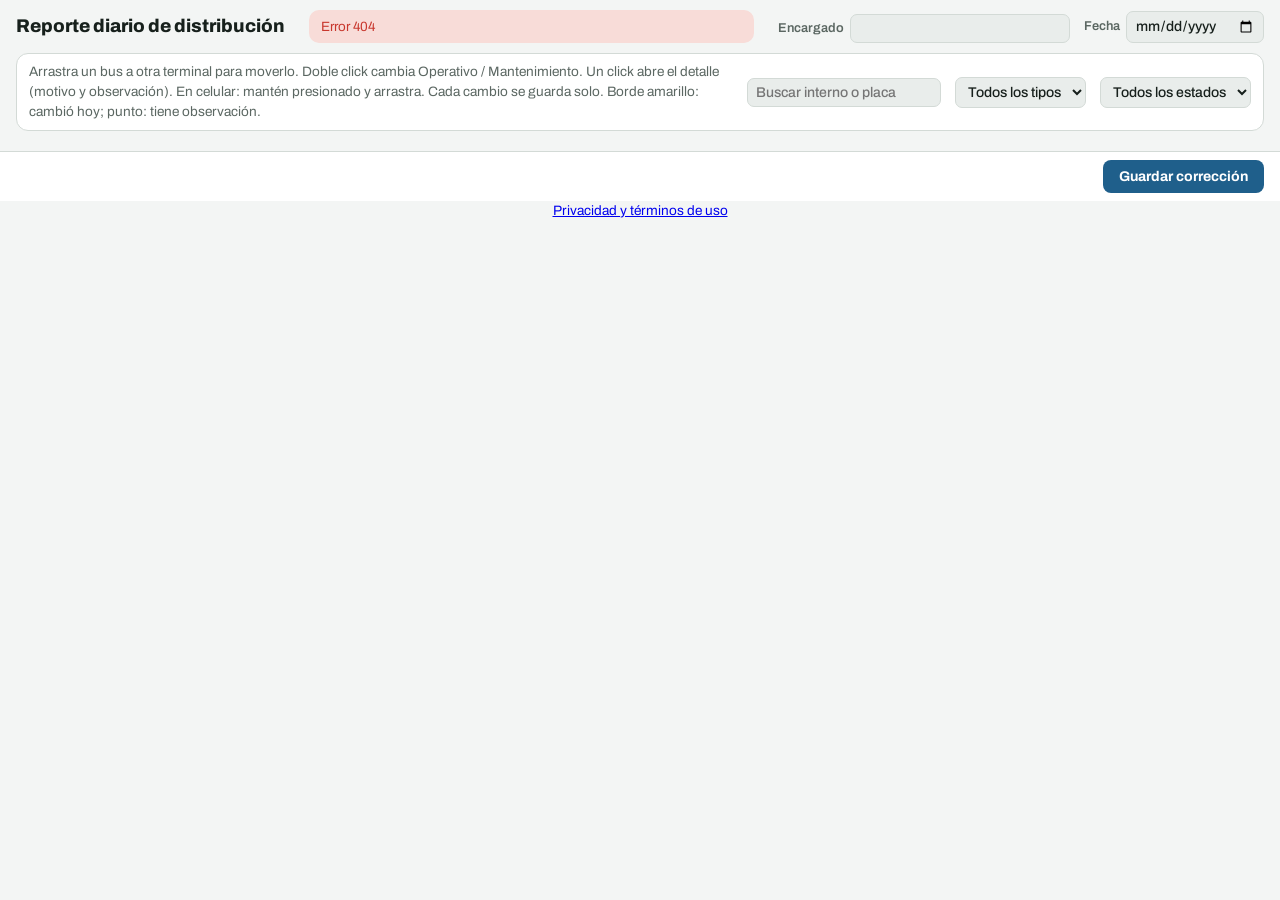
==== commit fa9c19a4: "Textos legales base (privacidad, términos y aviso de tratamiento) y página /legal enlazada desde la " ====
--- a/static/index.html
+++ b/static/index.html
@@ -159,8 +159,10 @@
 }
 
 // ---- Guardado automático: cada cambio se envía al servidor (solo los buses que cambiaron).
-function cambiar(interno, valores) {
+const origenes = {};  // cómo se hizo el último cambio de cada bus, para la bitácora
+function cambiar(interno, valores, origen) {
   const f = filas.find(x => x.interno === interno);
+  origenes[interno] = origen;
   Object.assign(f, valores);
   if (f.operativo !== "Mantenimiento") f.motivo = "";
   $("guardado").textContent = "";
@@ -179,7 +181,7 @@
     pintar(); return;
   }
   guardando = true; resumen();
-  const envio = pend.map(f => ({interno: f.interno, terminal_real: f.terminal_real, operativo: f.operativo, motivo: f.motivo, observacion: f.observacion}));
+  const envio = pend.map(f => ({interno: f.interno, terminal_real: f.terminal_real, operativo: f.operativo, motivo: f.motivo, observacion: f.observacion, origen: origenes[f.interno] || "pantalla"}));
   const llaves = Object.fromEntries(pend.map(f => [f.interno, llave(f)]));
   try {
     const r = await api("/api/reporte", {fecha: datos.fecha, encargado: enc, filas: envio});
@@ -219,7 +221,7 @@
 $("dlg").addEventListener("close", () => {
   if ($("dlg").returnValue !== "ok" || !editando) return;
   cambiar(editando.interno, {terminal_real: $("d-term").value, operativo: $("d-est").value,
-    motivo: $("d-est").value === "Mantenimiento" ? $("d-mot").value : "", observacion: $("d-obs").value.trim()});
+    motivo: $("d-est").value === "Mantenimiento" ? $("d-mot").value : "", observacion: $("d-obs").value.trim()}, "detalle");
 });
 $("vC").addEventListener("click", e => {
   const b = e.target.closest(".chip");
@@ -234,7 +236,7 @@
   if (!b) return;
   clearTimeout(tClick);
   const f = filas.find(x => x.interno === b.dataset.i);
-  cambiar(f.interno, {operativo: f.operativo === "Operativo" ? "Mantenimiento" : "Operativo"});
+  cambiar(f.interno, {operativo: f.operativo === "Operativo" ? "Mantenimiento" : "Operativo"}, "doble_click");
 });
 
 // ---- Arrastrar: con mouse al mover; en pantalla táctil, manteniendo presionado medio segundo.
@@ -278,7 +280,7 @@
   a.g.remove(); a.b.classList.remove("arrastrando");
   document.querySelectorAll("#vC .col.destino").forEach(c => c.classList.remove("destino"));
   const c = soltar && columnaEn(e.clientX, e.clientY);
-  if (c && c.dataset.t) cambiar(a.b.dataset.i, {terminal_real: c.dataset.t});
+  if (c && c.dataset.t) cambiar(a.b.dataset.i, {terminal_real: c.dataset.t}, "arrastre");
 }
 document.addEventListener("pointerup", e => terminarArrastre(e, true));
 document.addEventListener("pointercancel", e => terminarArrastre(e, false));
@@ -306,5 +308,6 @@
   } catch (x) { aviso(x.message, "err"); }
 })();
 </script>
+<p class="note" style="text-align:center;padding:0 16px 24px"><a href="/legal">Privacidad y términos de uso</a></p>
 </body>
 </html>
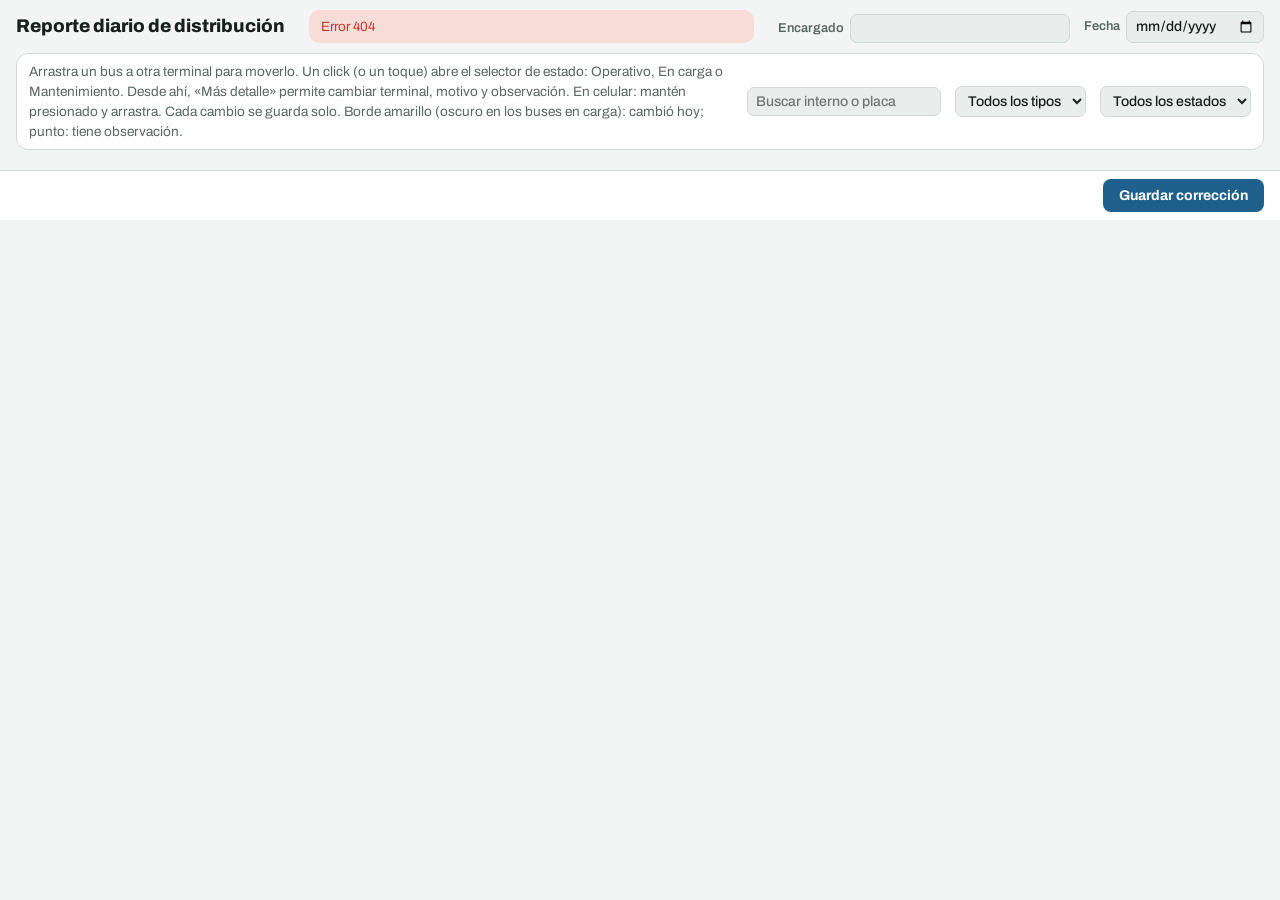
==== commit ea97e90f: "Estado "En carga" (amarillo) y selector de estado al tocar un bus - Tercer estado En carga: no cuent" ====
--- a/static/index.html
+++ b/static/index.html
@@ -37,7 +37,9 @@
 .chip{font:600 clamp(.8rem,.95vw,1.08rem) var(--f-mono);border-radius:7px;padding:clamp(5px,.55vw,11px) 0;text-align:center;cursor:grab;border:1px solid transparent;touch-action:manipulation;user-select:none;-webkit-user-select:none;-webkit-touch-callout:none}
 .chip.ok{background:var(--ok-bg);color:var(--ok)}
 .chip.mt{background:var(--mt-bg);color:var(--mt)}
+.chip.ca{background:var(--warn-bg);color:var(--warn)}
 .chip.ch{border-color:var(--warn)}
+.chip.ca.ch{border-color:var(--fg)}
 .chip.pend{border-style:dashed;border-color:var(--accent)}
 .chip.obs::after{content:"•";margin-left:3px}
 .chip.arrastrando{opacity:.35}
@@ -45,6 +47,11 @@
 @media (max-width:700px){#vC{flex-direction:column}.col{flex:none !important;min-height:0;min-width:0}}
 #dlg form{display:flex;flex-direction:column;gap:10px;min-width:min(320px,calc(100vw - 72px))}
 #dlg .hist{font-size:.8rem;color:var(--muted);margin:0}
+#sel form{display:flex;flex-direction:column;gap:8px;min-width:min(280px,calc(100vw - 72px))}
+#sel .est{font:700 1rem var(--f-display);padding:12px;border-radius:9px;border:2px solid transparent;cursor:pointer;text-align:left}
+#sel .est.ok{background:var(--ok-bg);color:var(--ok)} #sel .est.ca{background:var(--warn-bg);color:var(--warn)} #sel .est.mt{background:var(--mt-bg);color:var(--mt)}
+#sel .est.actual{border-color:currentColor} #sel .est.actual::after{content:" (actual)";font-weight:500}
+.pill.p-ca{background:var(--warn-bg);color:var(--warn)} .pill.p-ca i{background:var(--warn)}
 </style>
 </head>
 <body>
@@ -62,11 +69,11 @@
   </section>
 
   <section class="card pad tools">
-    <p class="note" id="desc" style="margin:0;flex:1 1 300px">Arrastra un bus a otra terminal para moverlo. Doble click cambia Operativo / Mantenimiento. Un click abre el detalle (motivo y observación). En celular: mantén presionado y arrastra. Cada cambio se guarda solo. Borde amarillo: cambió hoy; punto: tiene observación.</p>
+    <p class="note" id="desc" style="margin:0;flex:1 1 300px">Arrastra un bus a otra terminal para moverlo. Un click (o un toque) abre el selector de estado: Operativo, En carga o Mantenimiento. Desde ahí, «Más detalle» permite cambiar terminal, motivo y observación. En celular: mantén presionado y arrastra. Cada cambio se guarda solo. Borde amarillo (oscuro en los buses en carga): cambió hoy; punto: tiene observación.</p>
     <div class="row">
       <input type="search" id="buscar" placeholder="Buscar interno o placa" aria-label="Buscar">
       <select id="f-tipo" aria-label="Tipo de bus"><option value="">Todos los tipos</option></select>
-      <select id="f-estado" aria-label="Estado"><option value="">Todos los estados</option><option>Operativo</option><option>Mantenimiento</option></select>
+      <select id="f-estado" aria-label="Estado"><option value="">Todos los estados</option><option>Operativo</option><option>En carga</option><option>Mantenimiento</option></select>
     </div>
   </section>
 
@@ -88,6 +95,12 @@
   <div class="row"><button class="btn" value="ok">Aplicar y guardar</button><button class="btn sec" value="cancel" formnovalidate>Cancelar</button></div>
 </form></dialog>
 
+<dialog id="sel"><form method="dialog">
+  <h3 id="s-t"></h3><p class="note">Elige el estado del bus. Se guarda al tiro.</p>
+  <div id="s-op" style="display:flex;flex-direction:column;gap:8px"></div>
+  <div class="row"><button class="btn sec" value="detalle">Más detalle</button><button class="btn sec" value="cancel" formnovalidate>Cancelar</button></div>
+</form></dialog>
+
 <script src="/static/comun.js"></script>
 <script>
 let yo, datos, filas = [], guardado = {}, tGuardar, guardando = false, encargadoGuardado = "";
@@ -97,6 +110,7 @@
 const opts = (lista, v) => lista.map(o => `<option ${o === v ? "selected" : ""}>${esc(o)}</option>`).join("");
 const pendientes = () => filas.filter(f => guardado[f.interno] !== llave(f));
 const invitado = () => yo && yo.rol === "invitado";
+const CLASE = {"Operativo": "ok", "En carga": "ca", "Mantenimiento": "mt"};
 
 function aviso(texto, clase) { const e = $("estado"); e.hidden = false; e.className = "msg " + clase; e.textContent = texto; }
 
@@ -133,8 +147,8 @@
 }
 
 function resumen() {
-  const op = filas.filter(f => f.operativo === "Operativo").length, mt = filas.length - op;
-  $("sum").innerHTML = `<span class="pill p-info">${filas.length} buses</span><span class="pill p-ok"><i></i>${op} operativos</span><span class="pill p-mt"><i></i>${mt} en mantenimiento</span>`;
+  const n_ = e => filas.filter(f => f.operativo === e).length, op = n_("Operativo"), ca = n_("En carga"), mt = n_("Mantenimiento");
+  $("sum").innerHTML = `<span class="pill p-info">${filas.length} buses</span><span class="pill p-ok"><i></i>${op} operativos</span><span class="pill p-ca"><i></i>${ca} en carga</span><span class="pill p-mt"><i></i>${mt} en mantenimiento</span>`;
   const n = pendientes().length, g = $("guardado");
   if (guardando) { g.className = "note pend"; g.textContent = "Guardando…"; }
   else if (n) { g.className = "note pend"; g.textContent = `${n} cambio${n > 1 ? "s" : ""} por guardar`; }
@@ -146,13 +160,13 @@
 function pintar() {
   const vs = visibles(), pend = new Set(pendientes().map(f => f.interno));
   $("vC").innerHTML = datos.terminales.map(t => {
-    const g = vs.filter(f => f.terminal_real === t), op = g.filter(f => f.operativo === "Operativo").length;
-    return `<section class="col" data-t="${esc(t)}" style="flex-grow:${Math.max(g.length, 8)}"><h3>${esc(t)} <small>${op}/${g.length} operativos</small></h3>
+    const g = vs.filter(f => f.terminal_real === t), op = g.filter(f => f.operativo === "Operativo").length, ca = g.filter(f => f.operativo === "En carga").length;
+    return `<section class="col" data-t="${esc(t)}" style="flex-grow:${Math.max(g.length, 8)}"><h3>${esc(t)} <small>${op}/${g.length} operativos${ca ? ` · ${ca} en carga` : ""}</small></h3>
       <div class="bar"><i style="width:${g.length ? op / g.length * 100 : 0}%"></i></div>
       <div class="chips">${g.map(f => {
         const tip = [f.placa, f.tipo_bus, f.operativo === "Mantenimiento" && f.motivo ? "Motivo: " + f.motivo : "", f.observacion,
           f.cambio_ts && f.cambio_ts !== "local" ? `Cambió ${f.cambio_ts} (${f.cambio_por})` : ""].filter(Boolean).join(" · ");
-        return `<button type="button" class="chip ${f.operativo === "Operativo" ? "ok" : "mt"} ${f.cambio_ts ? "ch" : ""} ${pend.has(f.interno) ? "pend" : ""} ${f.observacion ? "obs" : ""}" data-i="${esc(f.interno)}" title="${esc(tip)}">${esc(f.interno)}</button>`;
+        return `<button type="button" class="chip ${CLASE[f.operativo] || "mt"} ${f.cambio_ts ? "ch" : ""} ${pend.has(f.interno) ? "pend" : ""} ${f.observacion ? "obs" : ""}" data-i="${esc(f.interno)}" title="${esc(tip)}">${esc(f.interno)}</button>`;
       }).join("") || '<span class="note">Sin buses</span>'}</div></section>`;
   }).join("");
   resumen();
@@ -202,8 +216,25 @@
 $("enviar").onclick = () => { $("guardado").textContent = ""; guardar(true); };
 $("encargado").addEventListener("change", () => datos.existe && guardar());
 
-// ---- Detalle (un click) y cambio de estado (doble click)
-let editando, tClick, arrastre = null, sinClick = false;
+// ---- Selector de estado (un click) y detalle completo ("Más detalle")
+let editando, arrastre = null, sinClick = false, eligiendo;
+function abrirSelector(interno) {
+  eligiendo = filas.find(f => f.interno === interno);
+  $("s-t").textContent = "Bus " + eligiendo.interno;
+  $("s-op").innerHTML = datos.estados.map(e =>
+    `<button class="est ${CLASE[e] || ""} ${e === eligiendo.operativo ? "actual" : ""}" value="e:${esc(e)}">${esc(e)}</button>`).join("");
+  $("sel").showModal();
+}
+$("sel").addEventListener("close", () => {
+  const v = $("sel").returnValue, f = eligiendo;
+  if (!f || !v || v === "cancel") return;
+  if (v === "detalle") return abrirDetalle(f.interno);
+  const e = v.slice(2);
+  if (e === "Mantenimiento") {   // pide el motivo en la ventana de detalle
+    abrirDetalle(f.interno); $("d-est").value = e; $("l-mot").hidden = false; return;
+  }
+  if (e !== f.operativo) cambiar(f.interno, {operativo: e}, "selector");
+});
 function abrirDetalle(interno) {
   editando = filas.find(f => f.interno === interno);
   $("d-t").textContent = "Bus " + editando.interno;
@@ -227,16 +258,7 @@
   const b = e.target.closest(".chip");
   if (!b) return;
   if (sinClick) { sinClick = false; return; }
-  clearTimeout(tClick);
-  if (e.detail > 1) return;
-  tClick = setTimeout(() => abrirDetalle(b.dataset.i), 260);
-});
-$("vC").addEventListener("dblclick", e => {
-  const b = e.target.closest(".chip");
-  if (!b) return;
-  clearTimeout(tClick);
-  const f = filas.find(x => x.interno === b.dataset.i);
-  cambiar(f.interno, {operativo: f.operativo === "Operativo" ? "Mantenimiento" : "Operativo"}, "doble_click");
+  abrirSelector(b.dataset.i);
 });
 
 // ---- Arrastrar: con mouse al mover; en pantalla táctil, manteniendo presionado medio segundo.
@@ -249,7 +271,6 @@
 function iniciarArrastre(x, y) {
   if (!arrastre) return;
   arrastre.activo = true;
-  clearTimeout(tClick);
   const g = arrastre.b.cloneNode(true);
   g.classList.add("fantasma"); g.style.left = x + "px"; g.style.top = y + "px";
   document.body.appendChild(g); arrastre.g = g;
@@ -296,7 +317,7 @@
 
 // Trae los cambios de otros usuarios cada minuto, si no hay nada pendiente ni abierto.
 setInterval(() => {
-  if (!datos || invitado() || guardando || arrastre || $("dlg").open || pendientes().length || document.hidden) return;
+  if (!datos || invitado() || guardando || arrastre || $("dlg").open || $("sel").open || pendientes().length || document.hidden) return;
   cargar(datos.fecha).catch(() => {});
 }, 60000);
 
@@ -308,6 +329,5 @@
   } catch (x) { aviso(x.message, "err"); }
 })();
 </script>
-<p class="note" style="text-align:center;padding:0 16px 24px"><a href="/legal">Privacidad y términos de uso</a></p>
 </body>
 </html>
--- a/static/base.css
+++ b/static/base.css
@@ -35,7 +35,7 @@
 .nav a{color:var(--fg);text-decoration:none;font-weight:600;font-size:.9rem;padding:6px 12px;border-radius:8px}
 .nav a[aria-current="page"]{background:var(--accent-bg);color:var(--accent)}
 .who{margin-left:auto;display:flex;gap:8px;align-items:center;font-size:.85rem;color:var(--muted)}
-.linkbtn{background:none;border:0;color:var(--accent);font:600 .85rem var(--f-display);cursor:pointer;padding:4px}
+.linkbtn{background:none;border:0;text-decoration:none;color:var(--accent);font:600 .85rem var(--f-display);cursor:pointer;padding:4px}
 
 .card{background:var(--surface);border:1px solid var(--line);border-radius:12px}
 .pad{padding:14px 16px}
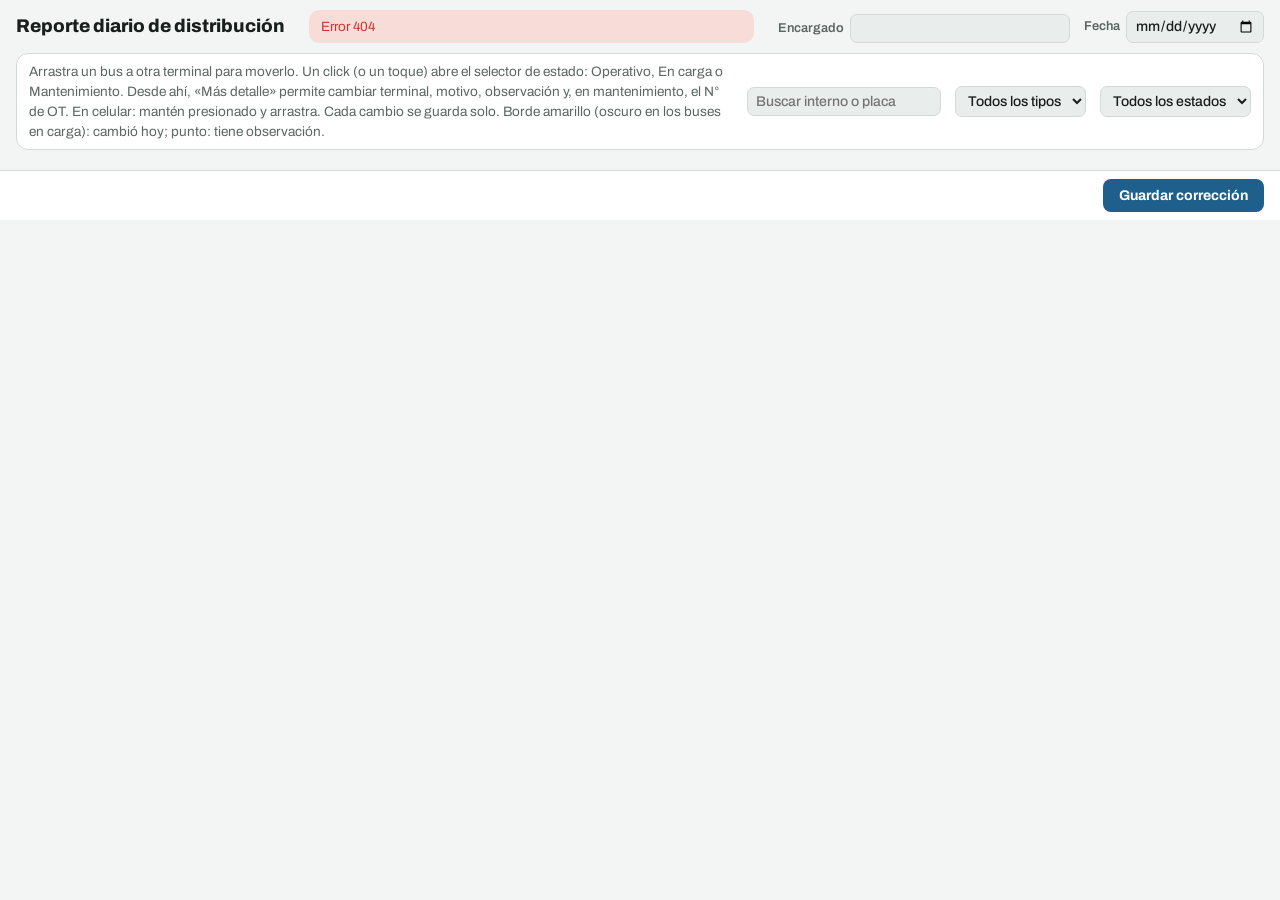
==== commit 0bbb7693: "Campo N° de OT bajo la observación al pasar un bus a mantenimiento Se guarda en base y en el histori" ====
--- a/static/index.html
+++ b/static/index.html
@@ -69,7 +69,7 @@
   </section>
 
   <section class="card pad tools">
-    <p class="note" id="desc" style="margin:0;flex:1 1 300px">Arrastra un bus a otra terminal para moverlo. Un click (o un toque) abre el selector de estado: Operativo, En carga o Mantenimiento. Desde ahí, «Más detalle» permite cambiar terminal, motivo y observación. En celular: mantén presionado y arrastra. Cada cambio se guarda solo. Borde amarillo (oscuro en los buses en carga): cambió hoy; punto: tiene observación.</p>
+    <p class="note" id="desc" style="margin:0;flex:1 1 300px">Arrastra un bus a otra terminal para moverlo. Un click (o un toque) abre el selector de estado: Operativo, En carga o Mantenimiento. Desde ahí, «Más detalle» permite cambiar terminal, motivo, observación y, en mantenimiento, el N° de OT. En celular: mantén presionado y arrastra. Cada cambio se guarda solo. Borde amarillo (oscuro en los buses en carga): cambió hoy; punto: tiene observación.</p>
     <div class="row">
       <input type="search" id="buscar" placeholder="Buscar interno o placa" aria-label="Buscar">
       <select id="f-tipo" aria-label="Tipo de bus"><option value="">Todos los tipos</option></select>
@@ -91,6 +91,7 @@
   <label class="f">Estado<select id="d-est"></select></label>
   <label class="f" id="l-mot" hidden>Motivo de mantenimiento<select id="d-mot"></select></label>
   <label class="f">Observación<input id="d-obs" maxlength="500"></label>
+  <label class="f" id="l-ot" hidden>N° de OT<input id="d-ot" maxlength="60"></label>
   <p class="hist" id="d-h"></p>
   <div class="row"><button class="btn" value="ok">Aplicar y guardar</button><button class="btn sec" value="cancel" formnovalidate>Cancelar</button></div>
 </form></dialog>
@@ -105,7 +106,7 @@
 <script>
 let yo, datos, filas = [], guardado = {}, tGuardar, guardando = false, encargadoGuardado = "";
 const $ = id => document.getElementById(id);
-const CAMPOS = ["terminal_real", "operativo", "motivo", "observacion"];
+const CAMPOS = ["terminal_real", "operativo", "motivo", "observacion", "ot"];
 const llave = f => CAMPOS.map(c => f[c] || "").join("|");
 const opts = (lista, v) => lista.map(o => `<option ${o === v ? "selected" : ""}>${esc(o)}</option>`).join("");
 const pendientes = () => filas.filter(f => guardado[f.interno] !== llave(f));
@@ -164,7 +165,7 @@
     return `<section class="col" data-t="${esc(t)}" style="flex-grow:${Math.max(g.length, 8)}"><h3>${esc(t)} <small>${op}/${g.length} operativos${ca ? ` · ${ca} en carga` : ""}</small></h3>
       <div class="bar"><i style="width:${g.length ? op / g.length * 100 : 0}%"></i></div>
       <div class="chips">${g.map(f => {
-        const tip = [f.placa, f.tipo_bus, f.operativo === "Mantenimiento" && f.motivo ? "Motivo: " + f.motivo : "", f.observacion,
+        const tip = [f.placa, f.tipo_bus, f.operativo === "Mantenimiento" && f.motivo ? "Motivo: " + f.motivo : "", f.observacion, f.ot ? "OT " + f.ot : "",
           f.cambio_ts && f.cambio_ts !== "local" ? `Cambió ${f.cambio_ts} (${f.cambio_por})` : ""].filter(Boolean).join(" · ");
         return `<button type="button" class="chip ${CLASE[f.operativo] || "mt"} ${f.cambio_ts ? "ch" : ""} ${pend.has(f.interno) ? "pend" : ""} ${f.observacion ? "obs" : ""}" data-i="${esc(f.interno)}" title="${esc(tip)}">${esc(f.interno)}</button>`;
       }).join("") || '<span class="note">Sin buses</span>'}</div></section>`;
@@ -178,7 +179,7 @@
   const f = filas.find(x => x.interno === interno);
   origenes[interno] = origen;
   Object.assign(f, valores);
-  if (f.operativo !== "Mantenimiento") f.motivo = "";
+  if (f.operativo !== "Mantenimiento") f.motivo = f.ot = "";
   $("guardado").textContent = "";
   pintar();
   programarGuardado(150);
@@ -195,7 +196,7 @@
     pintar(); return;
   }
   guardando = true; resumen();
-  const envio = pend.map(f => ({interno: f.interno, terminal_real: f.terminal_real, operativo: f.operativo, motivo: f.motivo, observacion: f.observacion, origen: origenes[f.interno] || "pantalla"}));
+  const envio = pend.map(f => ({interno: f.interno, terminal_real: f.terminal_real, operativo: f.operativo, motivo: f.motivo, observacion: f.observacion, ot: f.ot || "", origen: origenes[f.interno] || "pantalla"}));
   const llaves = Object.fromEntries(pend.map(f => [f.interno, llave(f)]));
   try {
     const r = await api("/api/reporte", {fecha: datos.fecha, encargado: enc, filas: envio});
@@ -231,7 +232,7 @@
   if (v === "detalle") return abrirDetalle(f.interno);
   const e = v.slice(2);
   if (e === "Mantenimiento") {   // pide el motivo en la ventana de detalle
-    abrirDetalle(f.interno); $("d-est").value = e; $("l-mot").hidden = false; return;
+    abrirDetalle(f.interno); $("d-est").value = e; $("l-mot").hidden = false; $("l-ot").hidden = false; return;
   }
   if (e !== f.operativo) cambiar(f.interno, {operativo: e}, "selector");
 });
@@ -243,16 +244,17 @@
   $("d-est").innerHTML = opts(datos.estados, editando.operativo);
   const mot = !editando.motivo || datos.motivos.includes(editando.motivo) ? datos.motivos : [editando.motivo, ...datos.motivos];
   $("d-mot").innerHTML = '<option value="">(sin motivo)</option>' + opts(mot, editando.motivo);
-  $("l-mot").hidden = editando.operativo !== "Mantenimiento";
+  $("l-mot").hidden = $("l-ot").hidden = editando.operativo !== "Mantenimiento";
   $("d-obs").value = editando.observacion || "";
+  $("d-ot").value = editando.ot || "";
   $("d-h").textContent = editando.cambio_ts && editando.cambio_ts !== "local" ? `Último cambio: ${editando.cambio_ts} por ${editando.cambio_por}` : "";
   $("dlg").showModal();
 }
-$("d-est").onchange = () => { $("l-mot").hidden = $("d-est").value !== "Mantenimiento"; };
+$("d-est").onchange = () => { $("l-mot").hidden = $("l-ot").hidden = $("d-est").value !== "Mantenimiento"; };
 $("dlg").addEventListener("close", () => {
   if ($("dlg").returnValue !== "ok" || !editando) return;
   cambiar(editando.interno, {terminal_real: $("d-term").value, operativo: $("d-est").value,
-    motivo: $("d-est").value === "Mantenimiento" ? $("d-mot").value : "", observacion: $("d-obs").value.trim()}, "detalle");
+    motivo: $("d-est").value === "Mantenimiento" ? $("d-mot").value : "", observacion: $("d-obs").value.trim(), ot: $("d-est").value === "Mantenimiento" ? $("d-ot").value.trim() : ""}, "detalle");
 });
 $("vC").addEventListener("click", e => {
   const b = e.target.closest(".chip");
